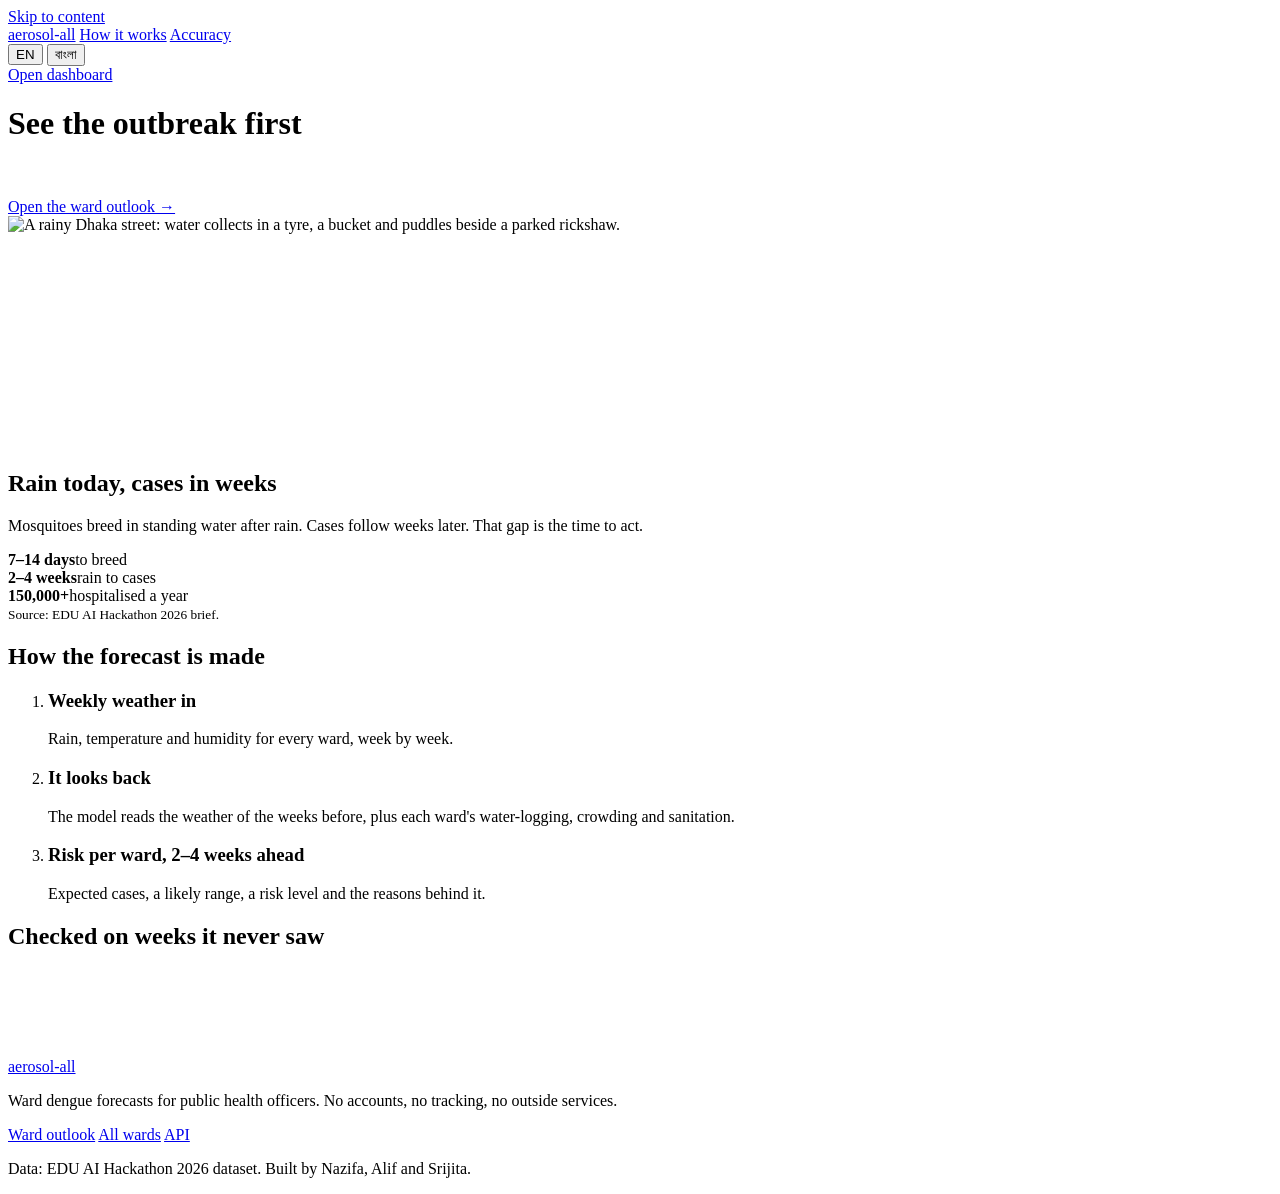
==== web/index.html @ 0ae4b1a5 "feat(web): favicon and page meta for the landing page and dashboard SVG raindrop in the band and acc" ====
<!doctype html>
<html lang="en">
<head>
<meta charset="utf-8">
<meta name="viewport" content="width=device-width, initial-scale=1">
<title>aerosol-all</title>
<meta name="description" content="Ward-level dengue forecasts 2, 3 and 4 weeks ahead for Bangladeshi cities.">
<link rel="icon" href="/assets/images/favicon.svg" type="image/svg+xml">
<meta name="theme-color" content="#F4EDE1">
<meta property="og:title" content="aerosol-all · ward dengue forecasts">
<meta property="og:description" content="Dengue cases and risk for city wards, 2 to 4 weeks ahead.">
<meta property="og:image" content="/assets/images/hero-900.webp">
<link rel="preload" href="/assets/fonts/anton-latin-400-normal.woff2" as="font" type="font/woff2" crossorigin>
<link rel="preload" href="/assets/fonts/hind-siliguri-latin-400-normal.woff2" as="font" type="font/woff2" crossorigin>
<link rel="stylesheet" href="/assets/css/tokens.css">
<link rel="stylesheet" href="/assets/css/base.css">
<link rel="stylesheet" href="/assets/css/components.css">
<link rel="stylesheet" href="/assets/css/landing.css">
<script type="module" src="/assets/js/landing.js"></script>
</head>
<body class="landing">
<a class="skip" href="#main" data-i18n="app.skip">Skip to content</a>
<nav class="nav" data-i18n-attr="aria-label:landing.nav_label">
  <a class="brand" href="/" data-i18n="app.name">aerosol-all</a>
  <span class="links">
    <a href="#how" data-i18n="landing.nav_how">How it works</a>
    <a href="#acc" data-i18n="landing.nav_acc">Accuracy</a>
    <div class="lang" role="group" data-i18n-attr="aria-label:lang.label">
      <button type="button" data-lang="en" lang="en">EN</button>
      <button type="button" data-lang="bn" lang="bn">বাংলা</button>
    </div>
    <a class="btn" href="/app/" data-i18n="landing.nav_app">Open dashboard</a>
  </span>
</nav>

<main id="main">
  <header class="hero">
    <h1 class="display" data-i18n="landing.headline">See the outbreak first</h1>
    <div class="lede">
      <div>
        <p class="sub" id="sub"><span class="skel">&nbsp;</span></p>
        <p class="live" id="live" aria-live="polite"></p>
      </div>
      <a class="btn primary" href="/app/" data-i18n="landing.cta">Open the ward outlook →</a>
    </div>
    <div class="stage">
      <img src="/assets/images/hero.webp"
           srcset="/assets/images/hero-900.webp 900w, /assets/images/hero.webp 1774w"
           sizes="(max-width: 1300px) 94vw, 1240px" width="1774" height="887"
           data-i18n-attr="alt:landing.hero_alt"
           alt="A rainy Dhaka street: water collects in a tyre, a bucket and puddles beside a parked rickshaw.">
      <div class="chips" id="chips">
        <div class="chip c1"><div class="k skel">&nbsp;</div><div class="v skel">&nbsp;</div><div class="s skel">&nbsp;</div></div>
        <div class="chip c2"><div class="k skel">&nbsp;</div><div class="v skel">&nbsp;</div><div class="s skel">&nbsp;</div></div>
        <div class="chip c3"><div class="k skel">&nbsp;</div><div class="v skel">&nbsp;</div><div class="s skel">&nbsp;</div></div>
        <div class="chip c4"><div class="k skel">&nbsp;</div><div class="v skel">&nbsp;</div><div class="s skel">&nbsp;</div></div>
      </div>
    </div>
    <p class="inline-error" id="err" role="alert" hidden></p>
  </header>

  <section class="band" id="how" aria-labelledby="how-h">
    <h2 class="display" id="how-h" data-i18n="landing.band_title">Rain today, cases in weeks</h2>
    <p data-i18n="landing.band_text">Mosquitoes breed in standing water after rain. Cases follow weeks later. That gap is the time to act.</p>
    <div class="facts">
      <div><b data-i18n="landing.fact1_v">7–14 days</b><span data-i18n="landing.fact1_k">to breed</span></div>
      <div><b data-i18n="landing.fact2_v">2–4 weeks</b><span data-i18n="landing.fact2_k">rain to cases</span></div>
      <div><b data-i18n="landing.fact3_v">150,000+</b><span data-i18n="landing.fact3_k">hospitalised a year</span></div>
    </div>
    <small data-i18n="landing.source">Source: EDU AI Hackathon 2026 brief.</small>
  </section>

  <section class="steps" aria-labelledby="steps-h">
    <h2 class="steps-h" id="steps-h" data-i18n="landing.steps_title">How the forecast is made</h2>
    <ol>
      <li><h3 data-i18n="landing.step1_t">Weekly weather in</h3><p data-i18n="landing.step1_p">Rain, temperature and humidity for every ward, week by week.</p></li>
      <li><h3 data-i18n="landing.step2_t">It looks back</h3><p data-i18n="landing.step2_p">The model reads the weather of the weeks before, plus each ward's water-logging, crowding and sanitation.</p></li>
      <li><h3 data-i18n="landing.step3_t">Risk per ward, 2–4 weeks ahead</h3><p data-i18n="landing.step3_p">Expected cases, a likely range, a risk level and the reasons behind it.</p></li>
    </ol>
  </section>

  <section class="acc" id="acc" aria-labelledby="acc-h">
    <h2 class="display" id="acc-h" data-i18n="landing.acc_title">Checked on weeks it never saw</h2>
    <p class="acc-sub" id="acc-sub"><span class="skel">&nbsp;</span></p>
    <div class="acc-grid" id="acc-grid">
      <div class="acc-card"><span class="skel">&nbsp;</span></div>
      <div class="acc-card"><span class="skel">&nbsp;</span></div>
      <div class="acc-card"><span class="skel">&nbsp;</span></div>
    </div>
  </section>
</main>

<footer class="foot-site">
  <div>
    <a class="brand" href="/" data-i18n="app.name">aerosol-all</a>
    <p data-i18n="landing.foot_about">Ward dengue forecasts for public health officers. No accounts, no tracking, no outside services.</p>
  </div>
  <nav data-i18n-attr="aria-label:landing.foot_nav">
    <a href="/app/#outlook" data-i18n="nav.outlook">Ward outlook</a>
    <a href="/app/#wards" data-i18n="nav.wards">All wards</a>
    <a href="/api/meta" data-i18n="landing.foot_api">API</a>
  </nav>
  <p class="foot-small"><span data-i18n="landing.foot_data">Data: EDU AI Hackathon 2026 dataset.</span> <span data-i18n="landing.foot_team">Built by Nazifa, Alif and Srijita.</span></p>
</footer>
</body>
</html>
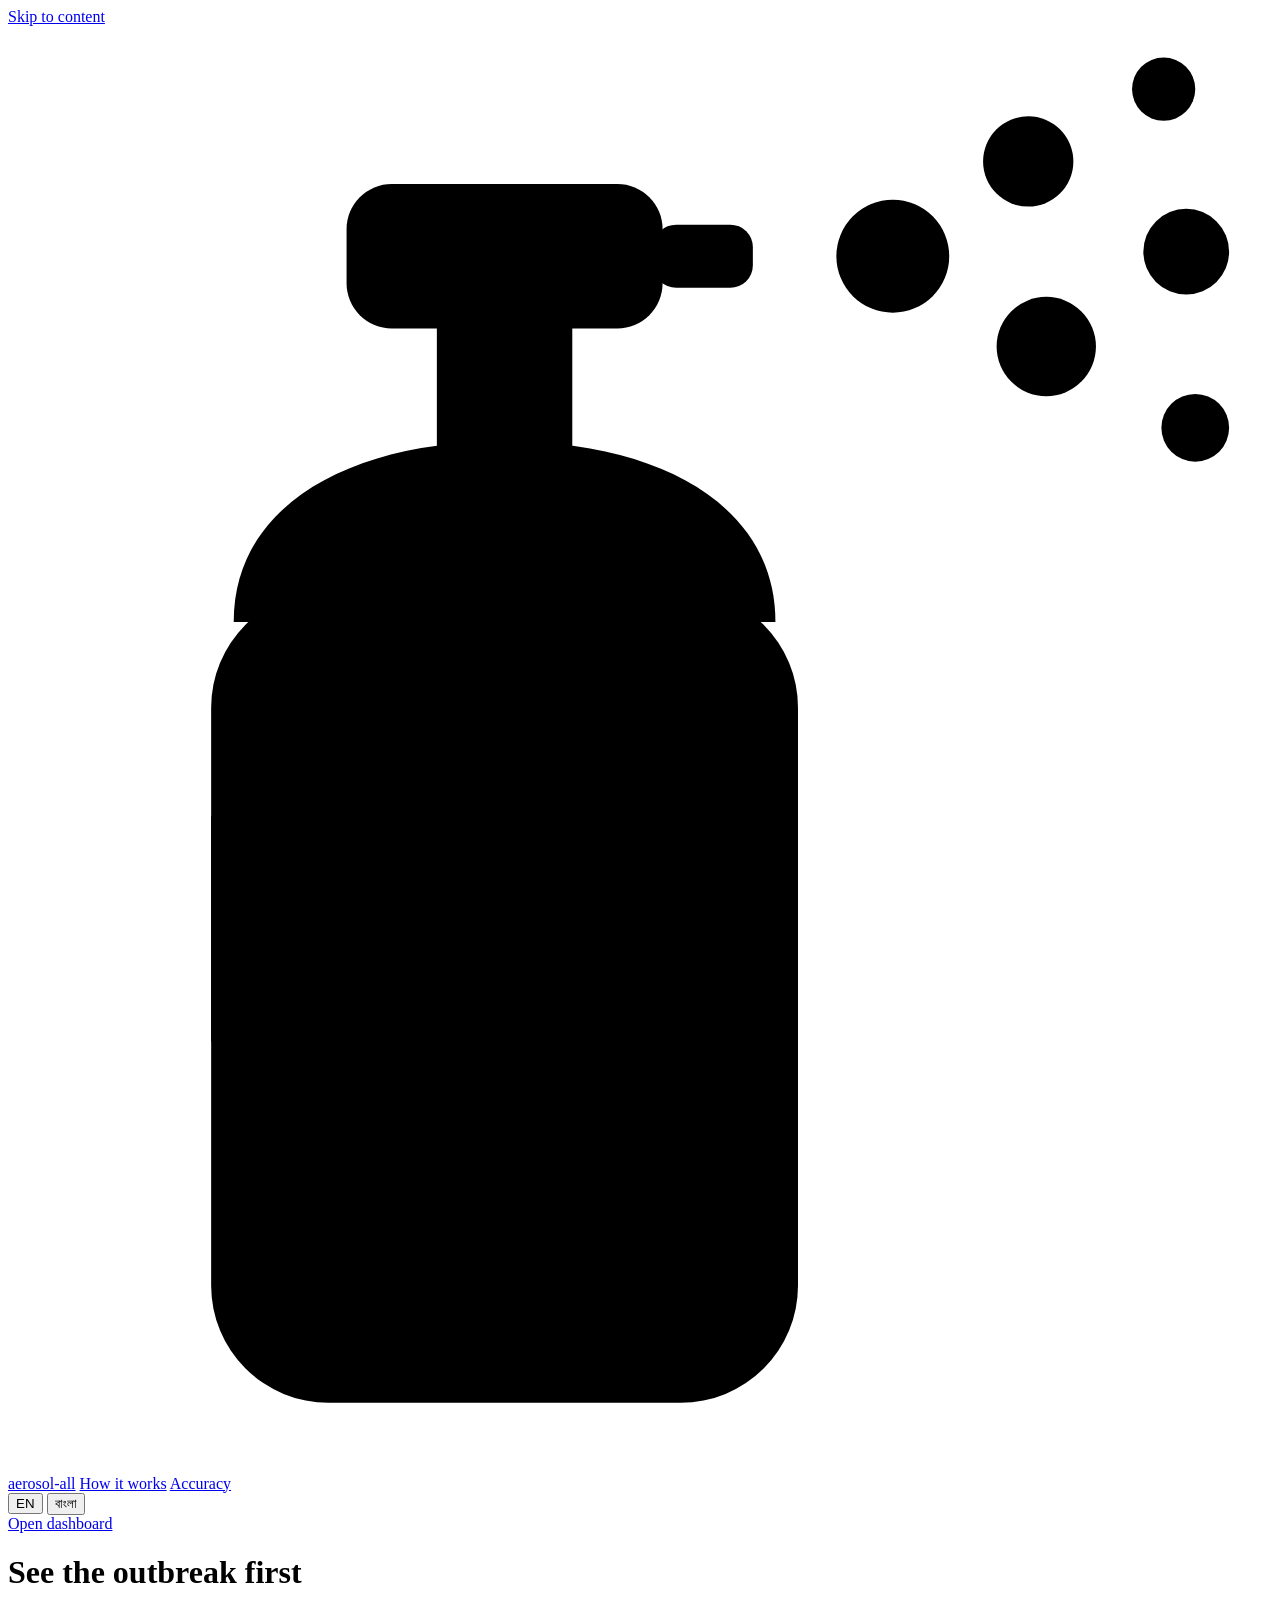
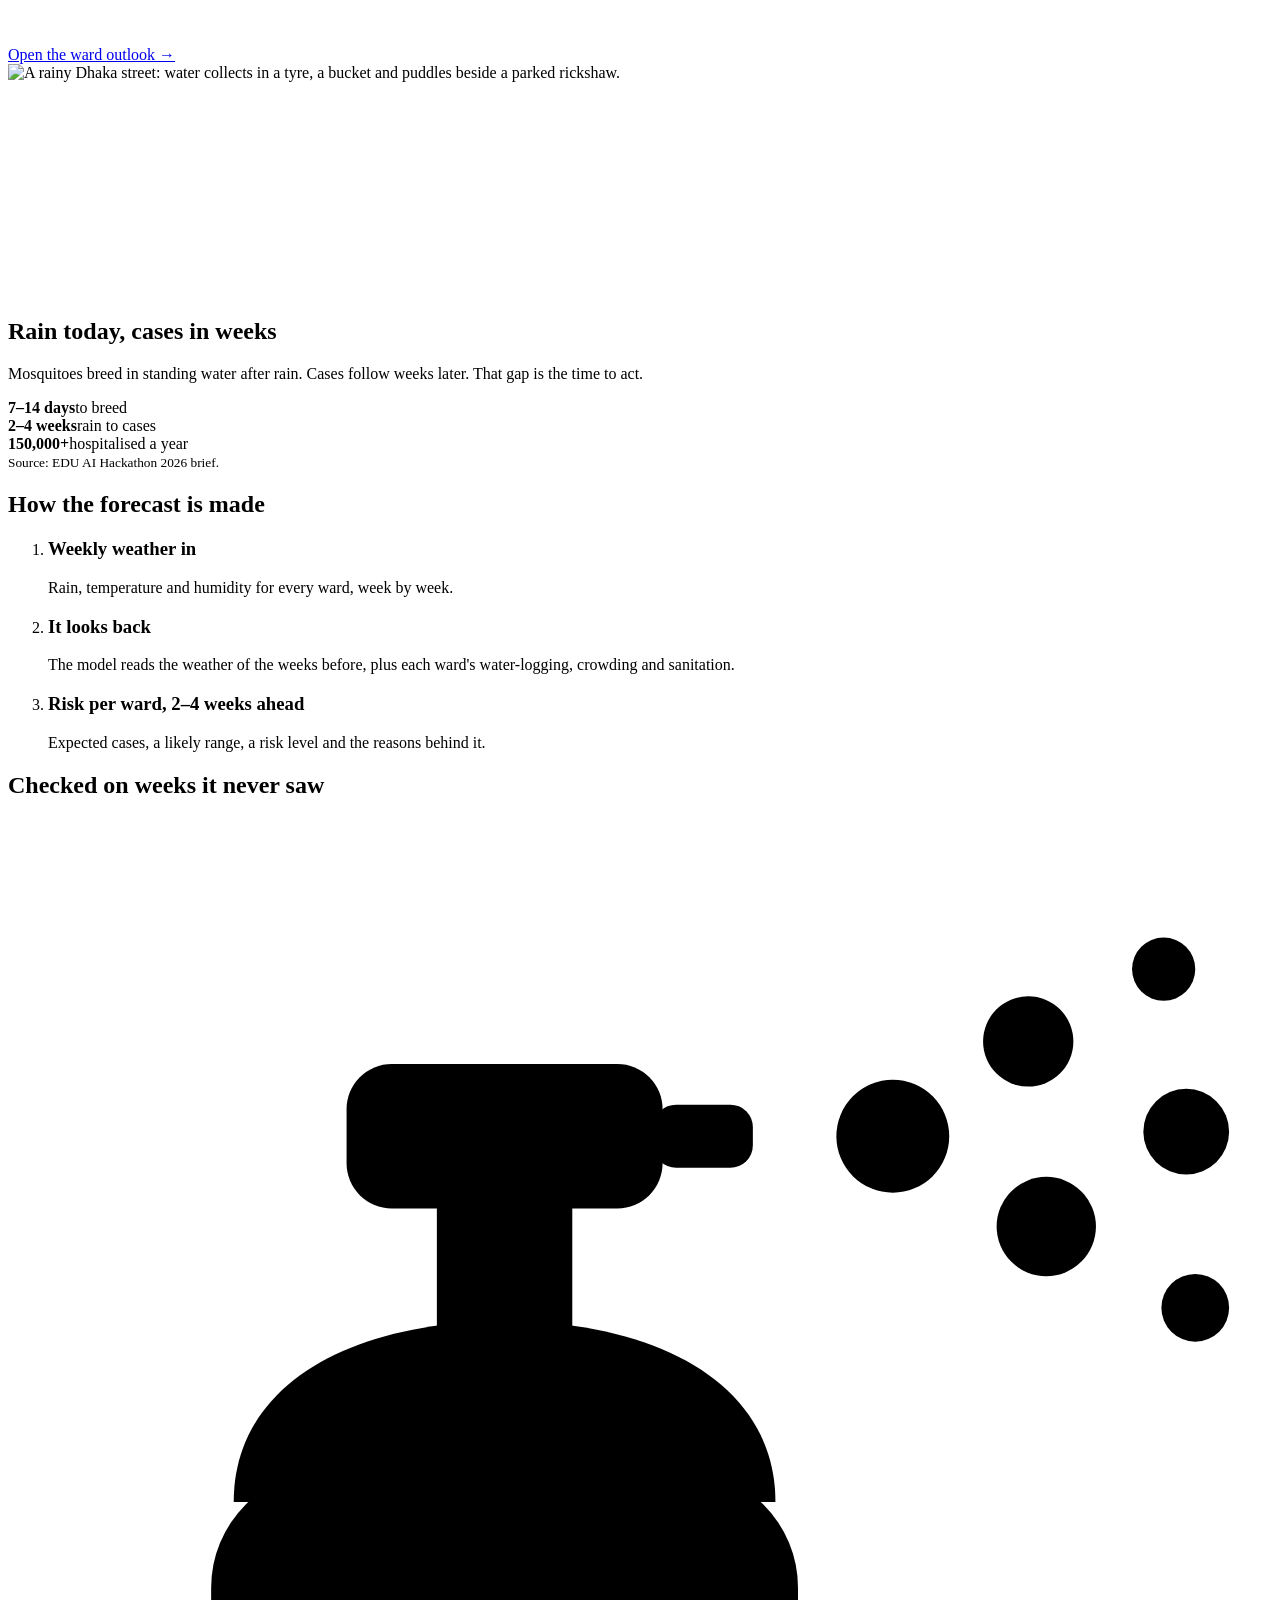
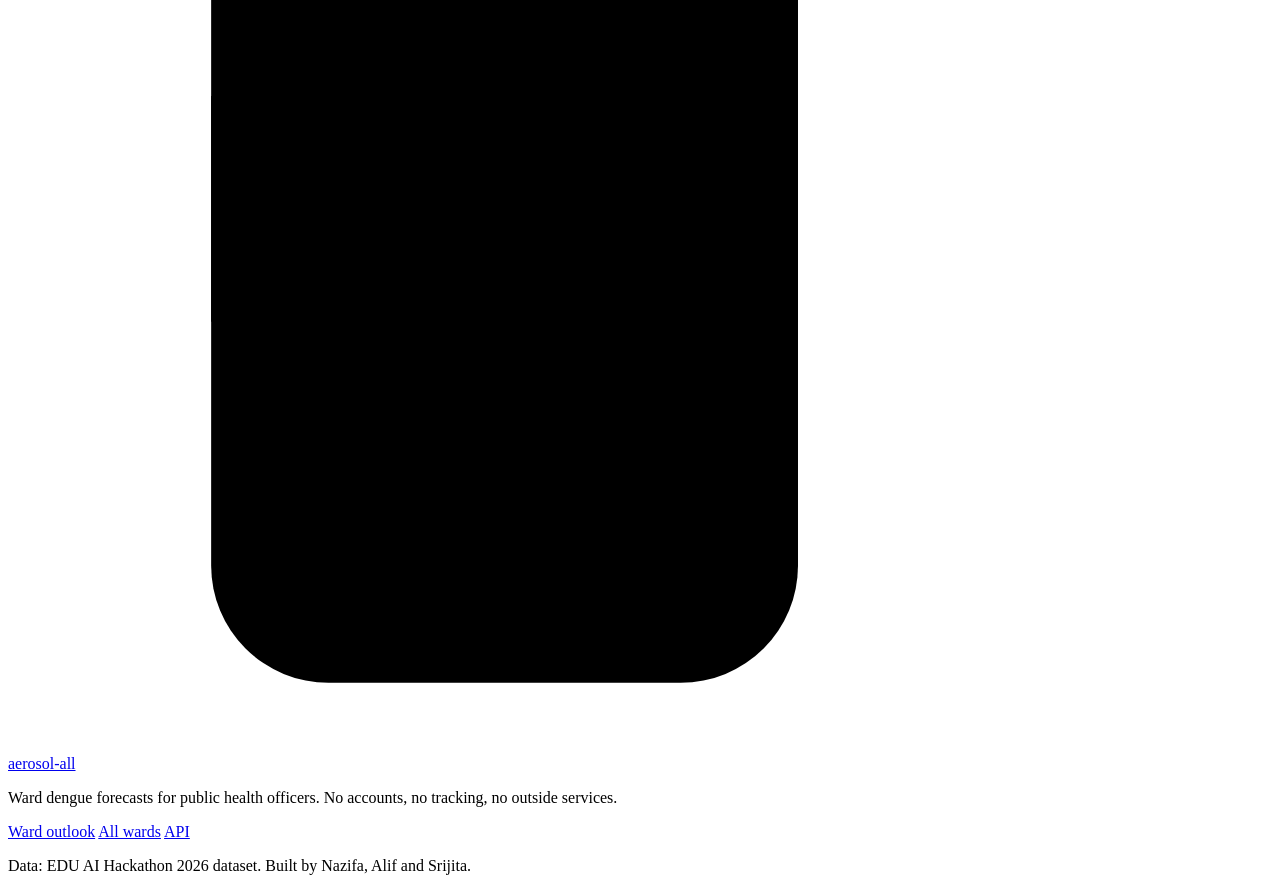
==== commit abb1d2e2: "feat(web): aerosol spray-can mark beside the aerosol-all name (dashboard, landing nav and footer) In" ====
--- a/web/index.html
+++ b/web/index.html
@@ -21,7 +21,7 @@
 <body class="landing">
 <a class="skip" href="#main" data-i18n="app.skip">Skip to content</a>
 <nav class="nav" data-i18n-attr="aria-label:landing.nav_label">
-  <a class="brand" href="/" data-i18n="app.name">aerosol-all</a>
+  <a class="brand" href="/"><svg class="mark" viewBox="0 0 28 32" aria-hidden="true" focusable="false"><rect x="7.5" y="3.5" width="7" height="3.2" rx="1"/><rect x="14.3" y="4.4" width="2.2" height="1.4" rx=".5"/><rect x="9.5" y="6.5" width="3" height="3"/><path d="M5 13.2C5 10.6 7.6 9.2 11 9.2s6 1.4 6 4V13.2Z"/><rect x="4.5" y="12.5" width="13" height="18" rx="2.6"/><rect class="lbl" x="4.5" y="17.5" width="13" height="5"/><g class="mist"><circle cx="19.6" cy="5.1" r="1.25"/><circle cx="22.6" cy="3" r="1"/><circle cx="23" cy="7.1" r="1.1"/><circle cx="26.1" cy="5" r=".95"/><circle cx="25.6" cy="1.4" r=".7"/><circle cx="26.3" cy="8.9" r=".75"/></g></svg><span data-i18n="app.name">aerosol-all</span></a>
   <span class="links">
     <a href="#how" data-i18n="landing.nav_how">How it works</a>
     <a href="#acc" data-i18n="landing.nav_acc">Accuracy</a>
@@ -92,7 +92,7 @@
 
 <footer class="foot-site">
   <div>
-    <a class="brand" href="/" data-i18n="app.name">aerosol-all</a>
+    <a class="brand" href="/"><svg class="mark" viewBox="0 0 28 32" aria-hidden="true" focusable="false"><rect x="7.5" y="3.5" width="7" height="3.2" rx="1"/><rect x="14.3" y="4.4" width="2.2" height="1.4" rx=".5"/><rect x="9.5" y="6.5" width="3" height="3"/><path d="M5 13.2C5 10.6 7.6 9.2 11 9.2s6 1.4 6 4V13.2Z"/><rect x="4.5" y="12.5" width="13" height="18" rx="2.6"/><rect class="lbl" x="4.5" y="17.5" width="13" height="5"/><g class="mist"><circle cx="19.6" cy="5.1" r="1.25"/><circle cx="22.6" cy="3" r="1"/><circle cx="23" cy="7.1" r="1.1"/><circle cx="26.1" cy="5" r=".95"/><circle cx="25.6" cy="1.4" r=".7"/><circle cx="26.3" cy="8.9" r=".75"/></g></svg><span data-i18n="app.name">aerosol-all</span></a>
     <p data-i18n="landing.foot_about">Ward dengue forecasts for public health officers. No accounts, no tracking, no outside services.</p>
   </div>
   <nav data-i18n-attr="aria-label:landing.foot_nav">
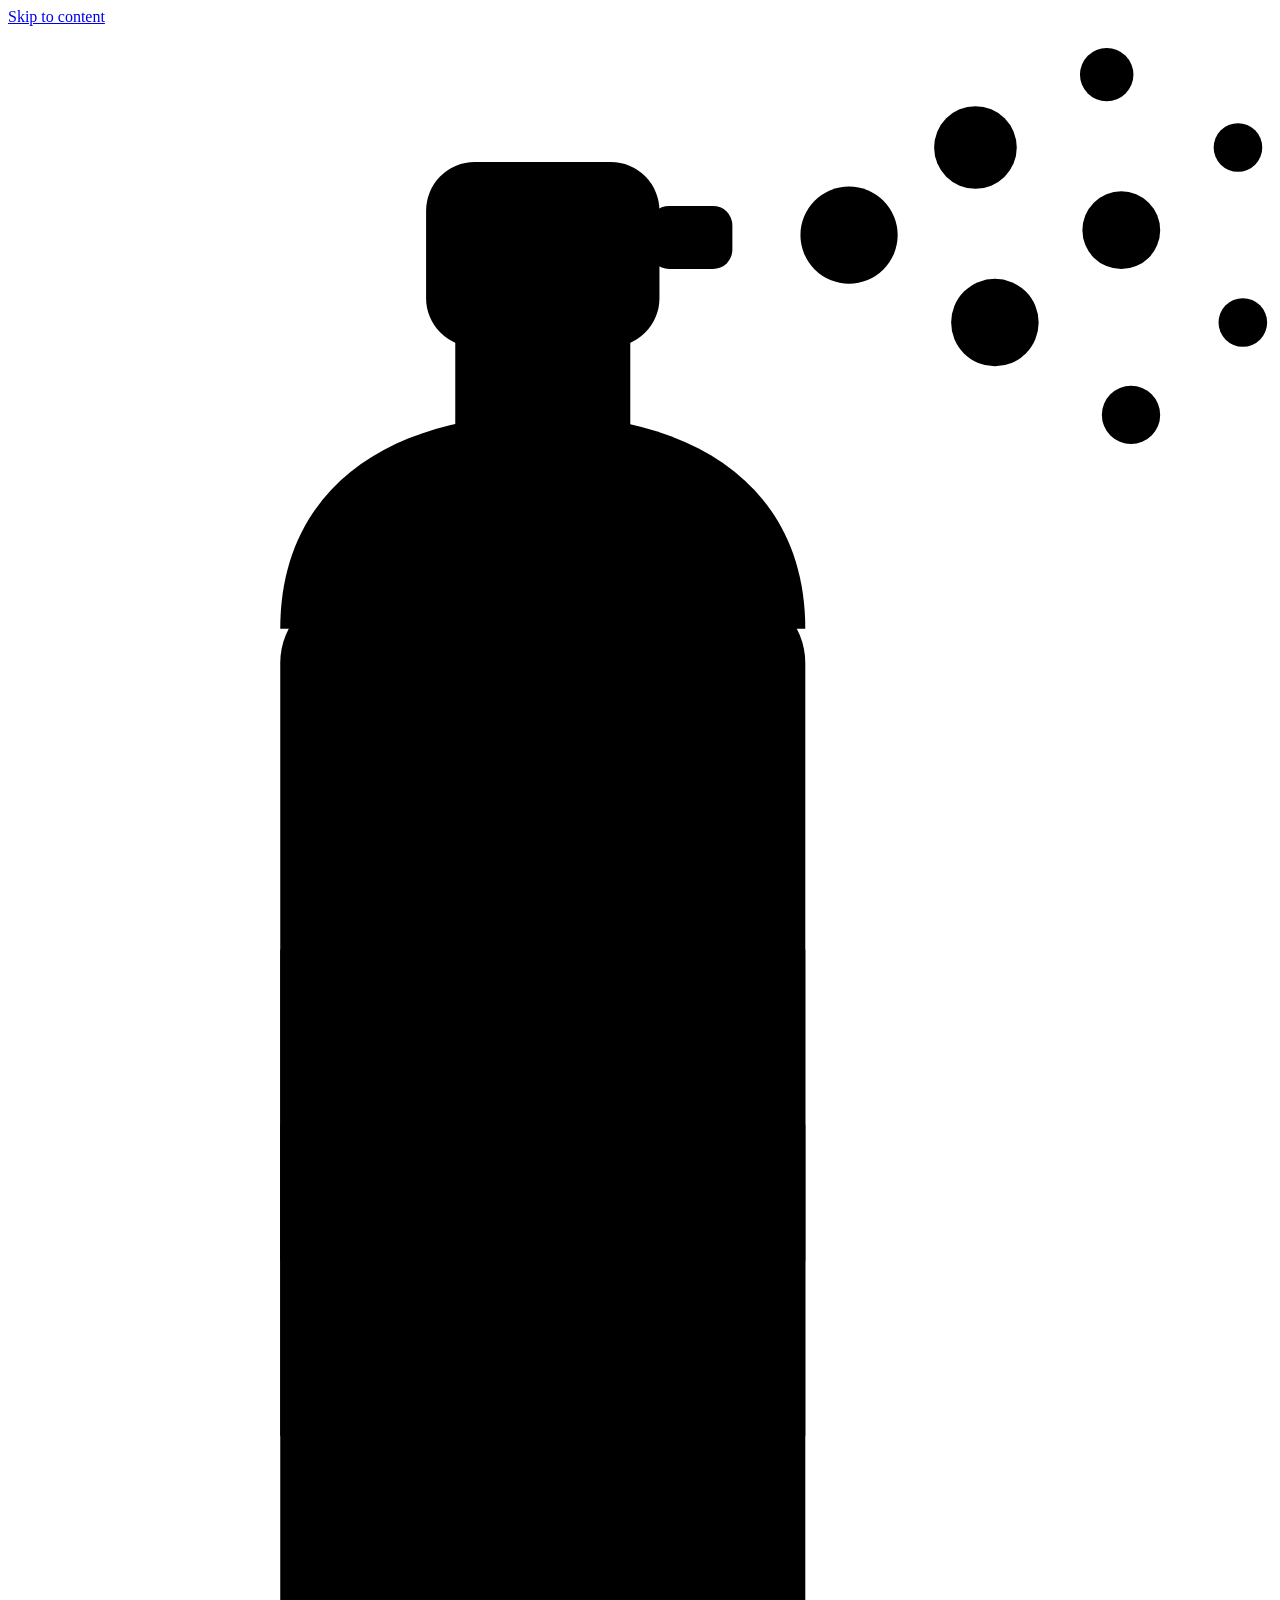
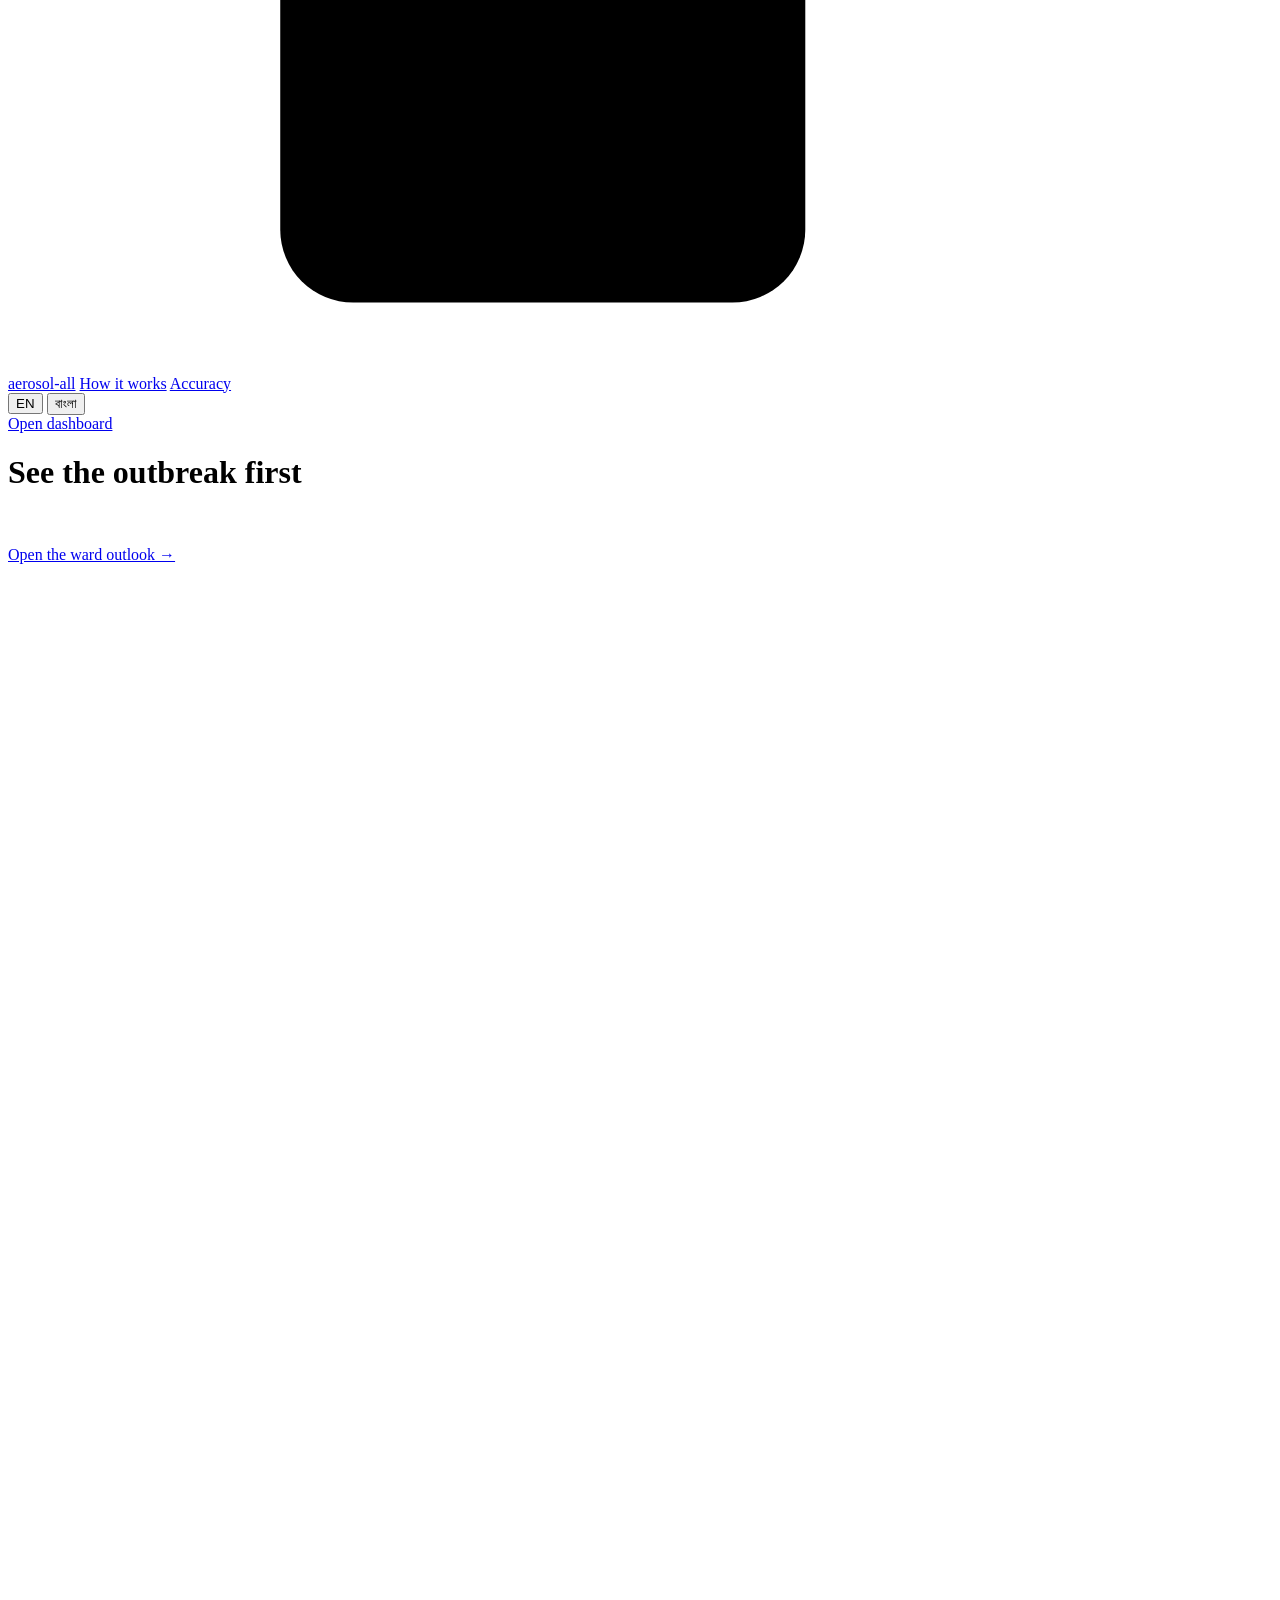
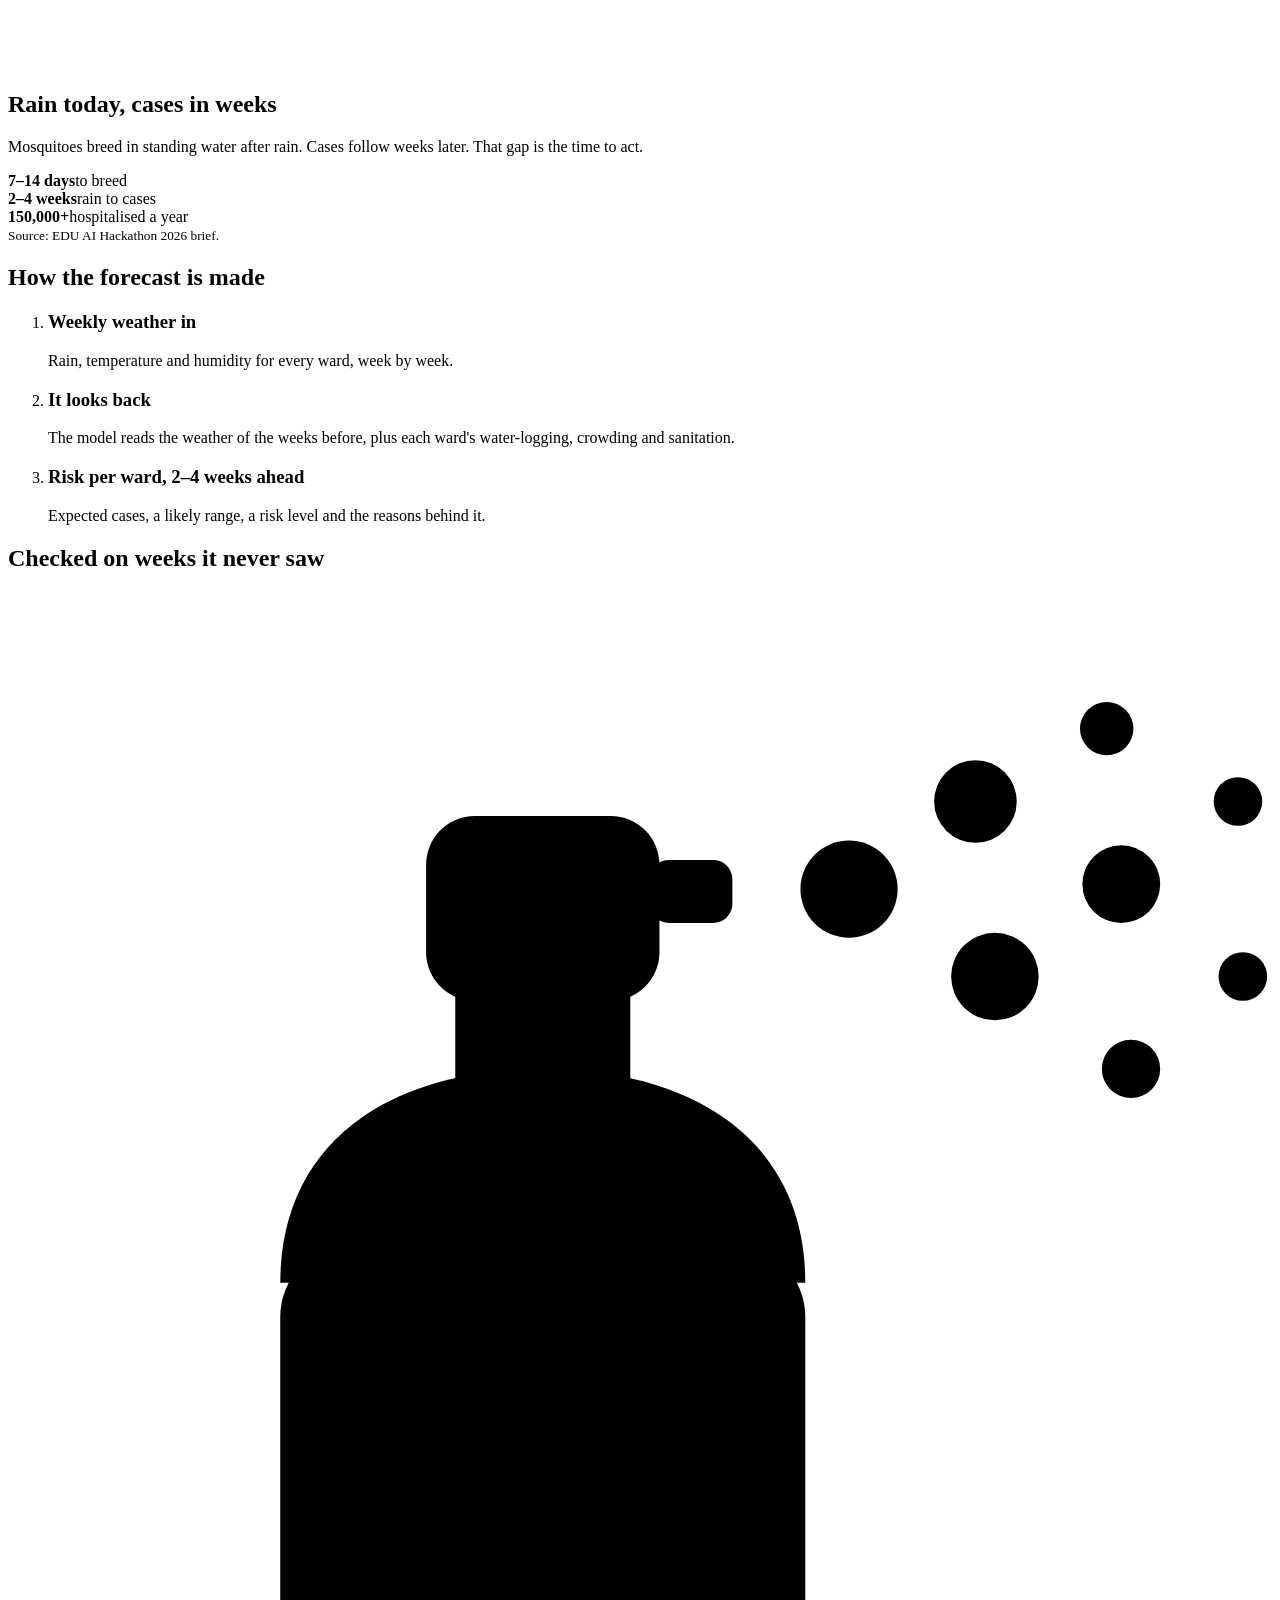
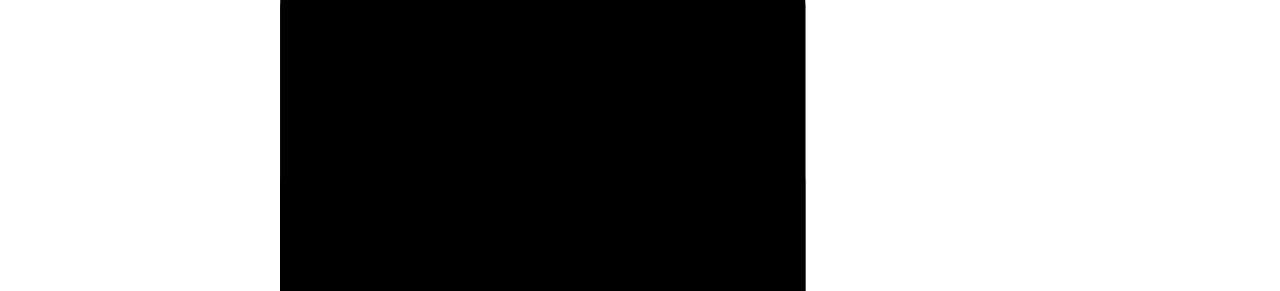
==== commit 3bea9e78: "fix(web): brand mark is a tall insecticide aerosol can (the BD pesticide-spray shape) Co-Authored-By" ====
--- a/web/index.html
+++ b/web/index.html
@@ -21,7 +21,7 @@
 <body class="landing">
 <a class="skip" href="#main" data-i18n="app.skip">Skip to content</a>
 <nav class="nav" data-i18n-attr="aria-label:landing.nav_label">
-  <a class="brand" href="/"><svg class="mark" viewBox="0 0 28 32" aria-hidden="true" focusable="false"><rect x="7.5" y="3.5" width="7" height="3.2" rx="1"/><rect x="14.3" y="4.4" width="2.2" height="1.4" rx=".5"/><rect x="9.5" y="6.5" width="3" height="3"/><path d="M5 13.2C5 10.6 7.6 9.2 11 9.2s6 1.4 6 4V13.2Z"/><rect x="4.5" y="12.5" width="13" height="18" rx="2.6"/><rect class="lbl" x="4.5" y="17.5" width="13" height="5"/><g class="mist"><circle cx="19.6" cy="5.1" r="1.25"/><circle cx="22.6" cy="3" r="1"/><circle cx="23" cy="7.1" r="1.1"/><circle cx="26.1" cy="5" r=".95"/><circle cx="25.6" cy="1.4" r=".7"/><circle cx="26.3" cy="8.9" r=".75"/></g></svg><span data-i18n="app.name">aerosol-all</span></a>
+  <a class="brand" href="/"><svg class="mark" viewBox="0 0 26 40" aria-hidden="true" focusable="false"><rect x="8.6" y="2.8" width="4.8" height="3.8" rx="1"/><rect x="13.2" y="3.7" width="1.7" height="1.3" rx=".4"/><rect x="9.2" y="6.4" width="3.6" height="2"/><path d="M5.6 12.4C5.6 9.4 8 8 11 8s5.4 1.4 5.4 4.4Z"/><rect x="5.6" y="11.6" width="10.8" height="27" rx="1.5"/><rect class="lbl" x="5.6" y="19" width="10.8" height="10"/><rect x="5.6" y="22.6" width="10.8" height="2.8"/><g class="mist"><circle cx="17.3" cy="4.3" r="1"/><circle cx="19.9" cy="2.5" r=".85"/><circle cx="20.3" cy="6.1" r=".9"/><circle cx="22.9" cy="4.2" r=".8"/><circle cx="22.6" cy="1" r=".55"/><circle cx="23.1" cy="8" r=".6"/><circle cx="25.3" cy="2.5" r=".5"/><circle cx="25.4" cy="6.1" r=".5"/></g></svg><span data-i18n="app.name">aerosol-all</span></a>
   <span class="links">
     <a href="#how" data-i18n="landing.nav_how">How it works</a>
     <a href="#acc" data-i18n="landing.nav_acc">Accuracy</a>
@@ -92,7 +92,7 @@
 
 <footer class="foot-site">
   <div>
-    <a class="brand" href="/"><svg class="mark" viewBox="0 0 28 32" aria-hidden="true" focusable="false"><rect x="7.5" y="3.5" width="7" height="3.2" rx="1"/><rect x="14.3" y="4.4" width="2.2" height="1.4" rx=".5"/><rect x="9.5" y="6.5" width="3" height="3"/><path d="M5 13.2C5 10.6 7.6 9.2 11 9.2s6 1.4 6 4V13.2Z"/><rect x="4.5" y="12.5" width="13" height="18" rx="2.6"/><rect class="lbl" x="4.5" y="17.5" width="13" height="5"/><g class="mist"><circle cx="19.6" cy="5.1" r="1.25"/><circle cx="22.6" cy="3" r="1"/><circle cx="23" cy="7.1" r="1.1"/><circle cx="26.1" cy="5" r=".95"/><circle cx="25.6" cy="1.4" r=".7"/><circle cx="26.3" cy="8.9" r=".75"/></g></svg><span data-i18n="app.name">aerosol-all</span></a>
+    <a class="brand" href="/"><svg class="mark" viewBox="0 0 26 40" aria-hidden="true" focusable="false"><rect x="8.6" y="2.8" width="4.8" height="3.8" rx="1"/><rect x="13.2" y="3.7" width="1.7" height="1.3" rx=".4"/><rect x="9.2" y="6.4" width="3.6" height="2"/><path d="M5.6 12.4C5.6 9.4 8 8 11 8s5.4 1.4 5.4 4.4Z"/><rect x="5.6" y="11.6" width="10.8" height="27" rx="1.5"/><rect class="lbl" x="5.6" y="19" width="10.8" height="10"/><rect x="5.6" y="22.6" width="10.8" height="2.8"/><g class="mist"><circle cx="17.3" cy="4.3" r="1"/><circle cx="19.9" cy="2.5" r=".85"/><circle cx="20.3" cy="6.1" r=".9"/><circle cx="22.9" cy="4.2" r=".8"/><circle cx="22.6" cy="1" r=".55"/><circle cx="23.1" cy="8" r=".6"/><circle cx="25.3" cy="2.5" r=".5"/><circle cx="25.4" cy="6.1" r=".5"/></g></svg><span data-i18n="app.name">aerosol-all</span></a>
     <p data-i18n="landing.foot_about">Ward dengue forecasts for public health officers. No accounts, no tracking, no outside services.</p>
   </div>
   <nav data-i18n-attr="aria-label:landing.foot_nav">
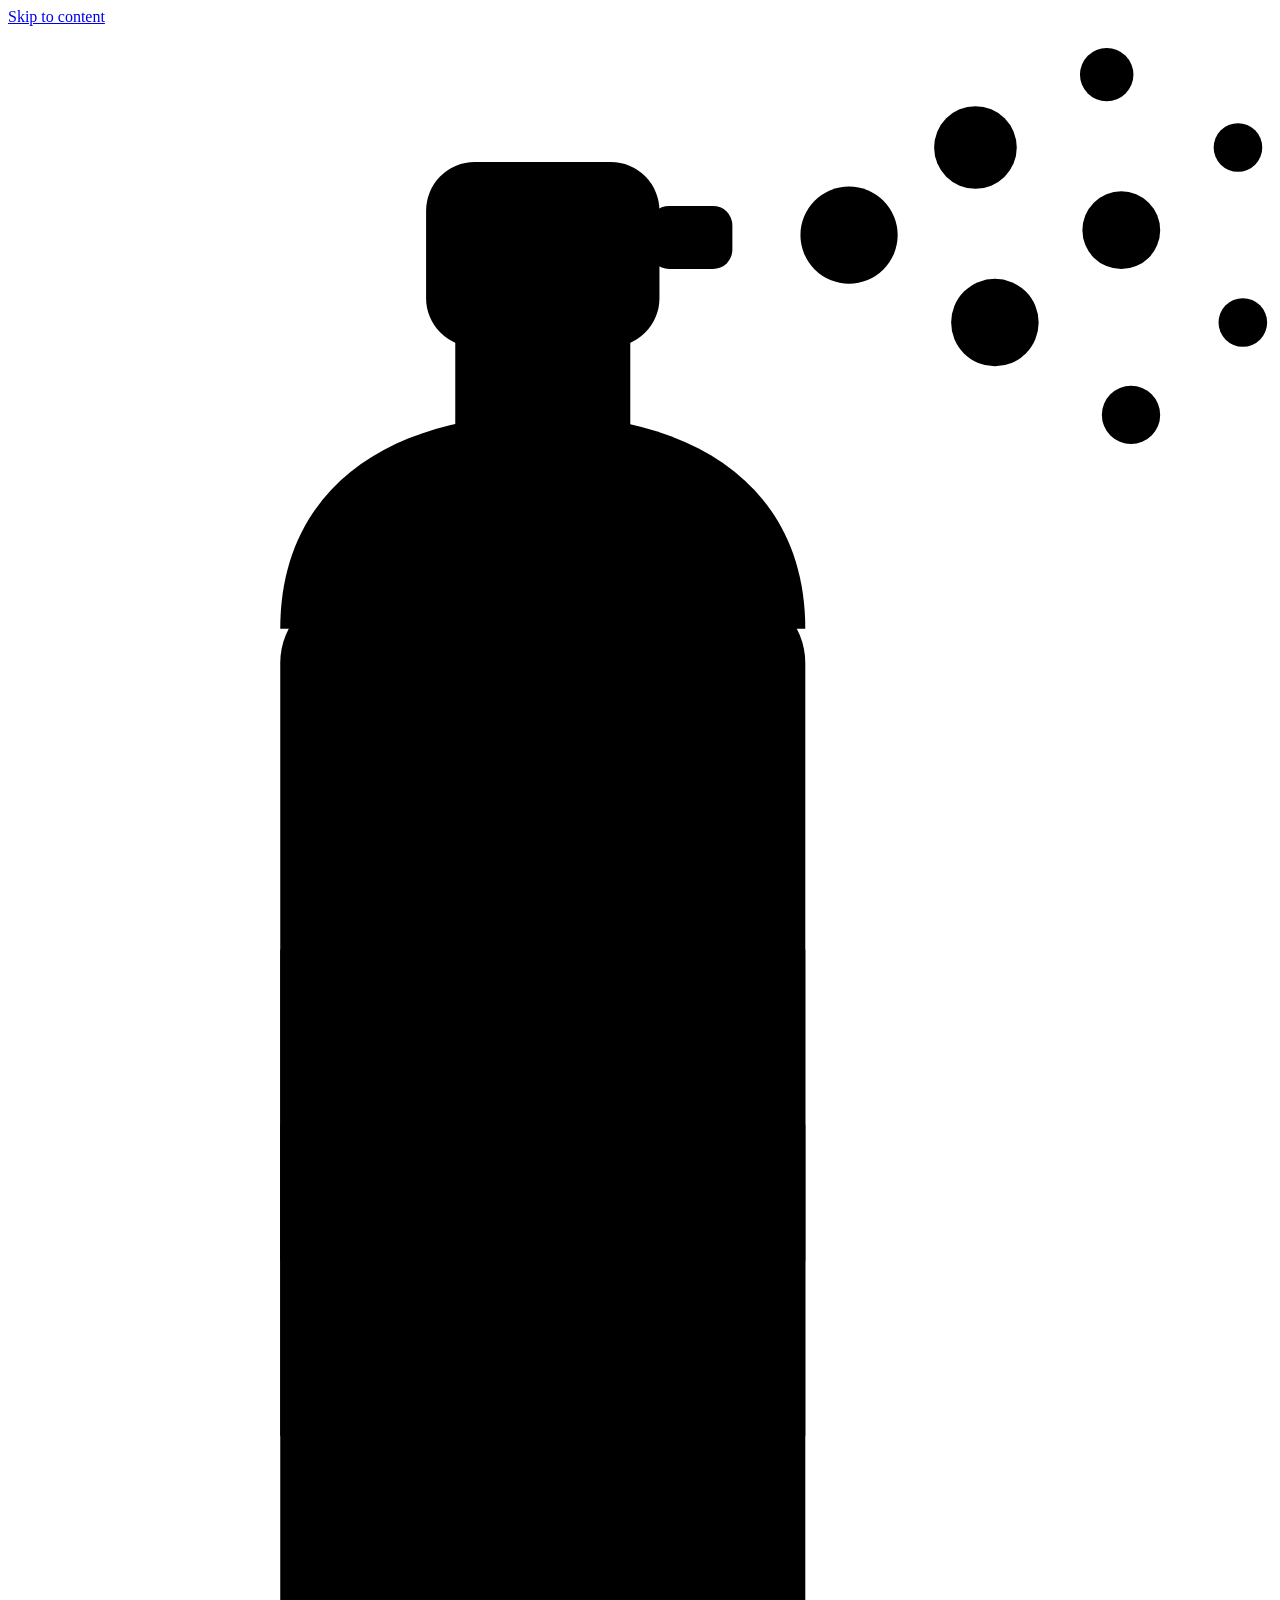
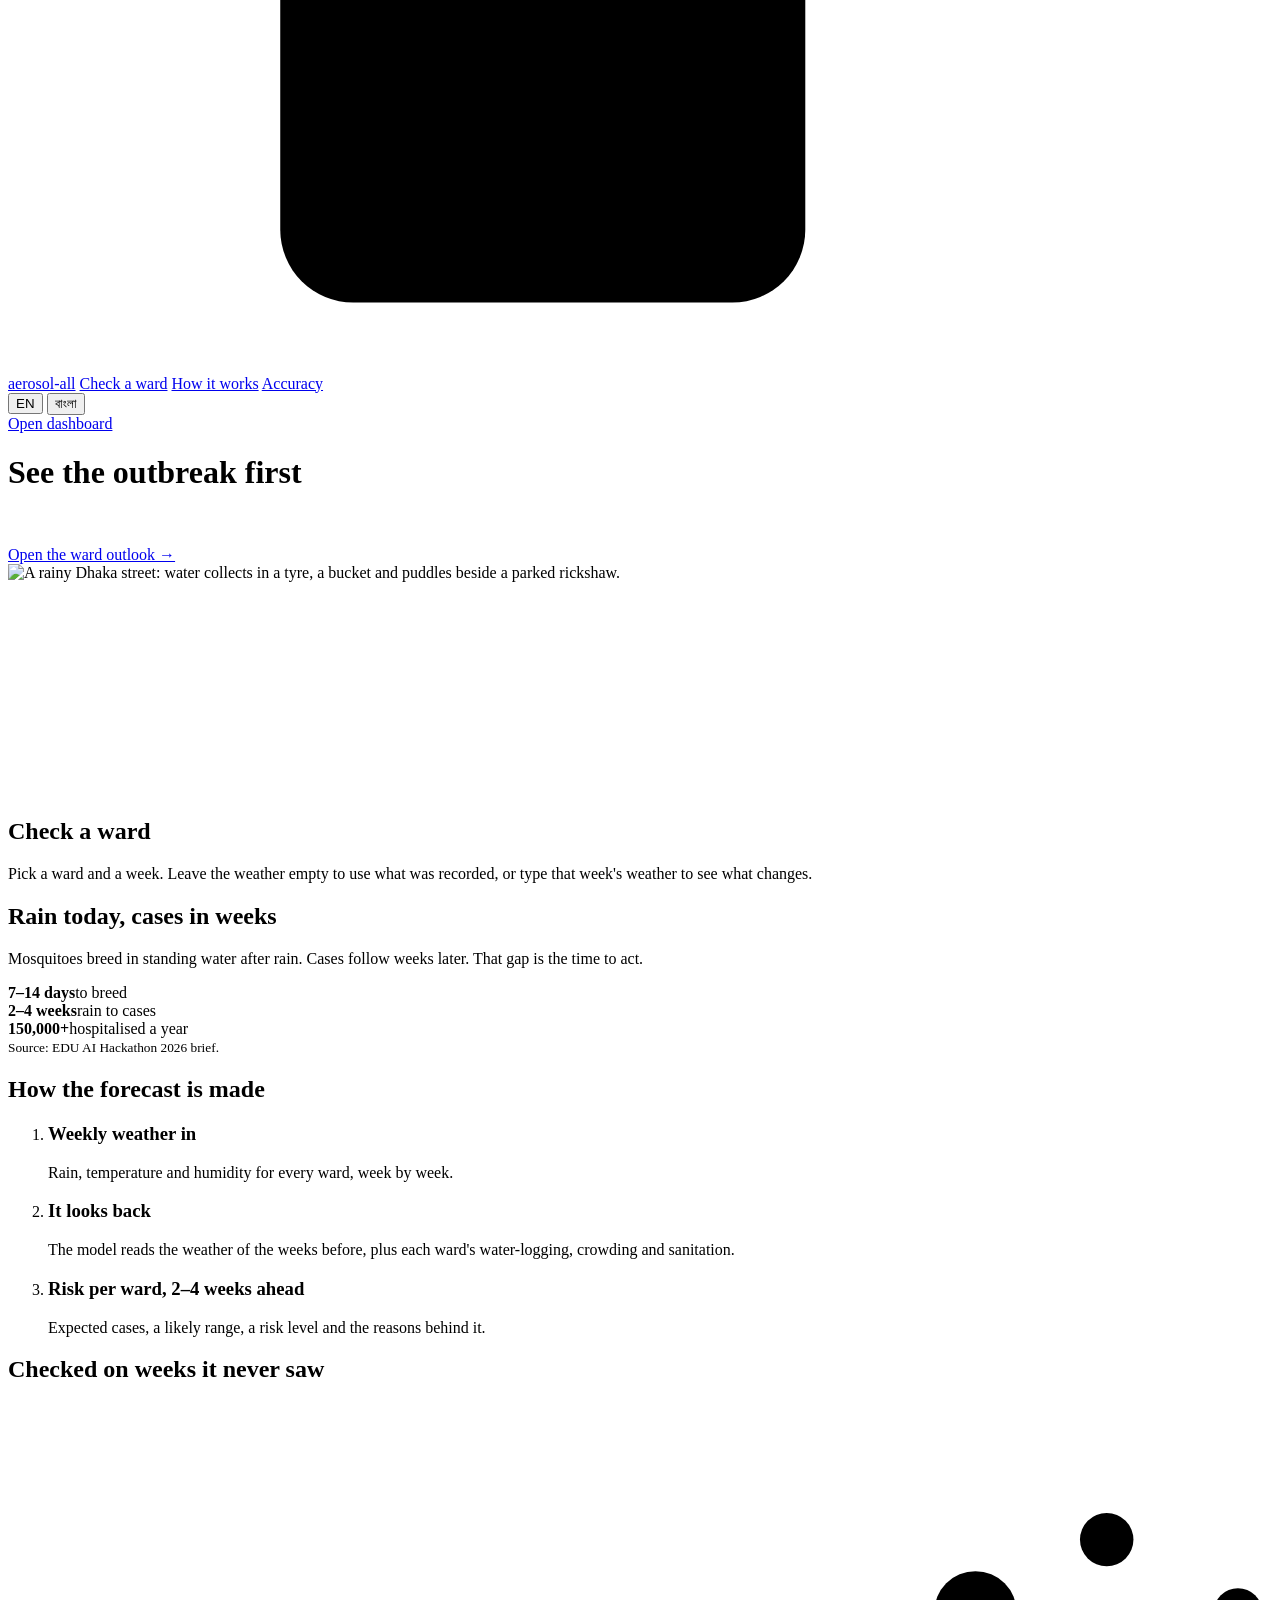
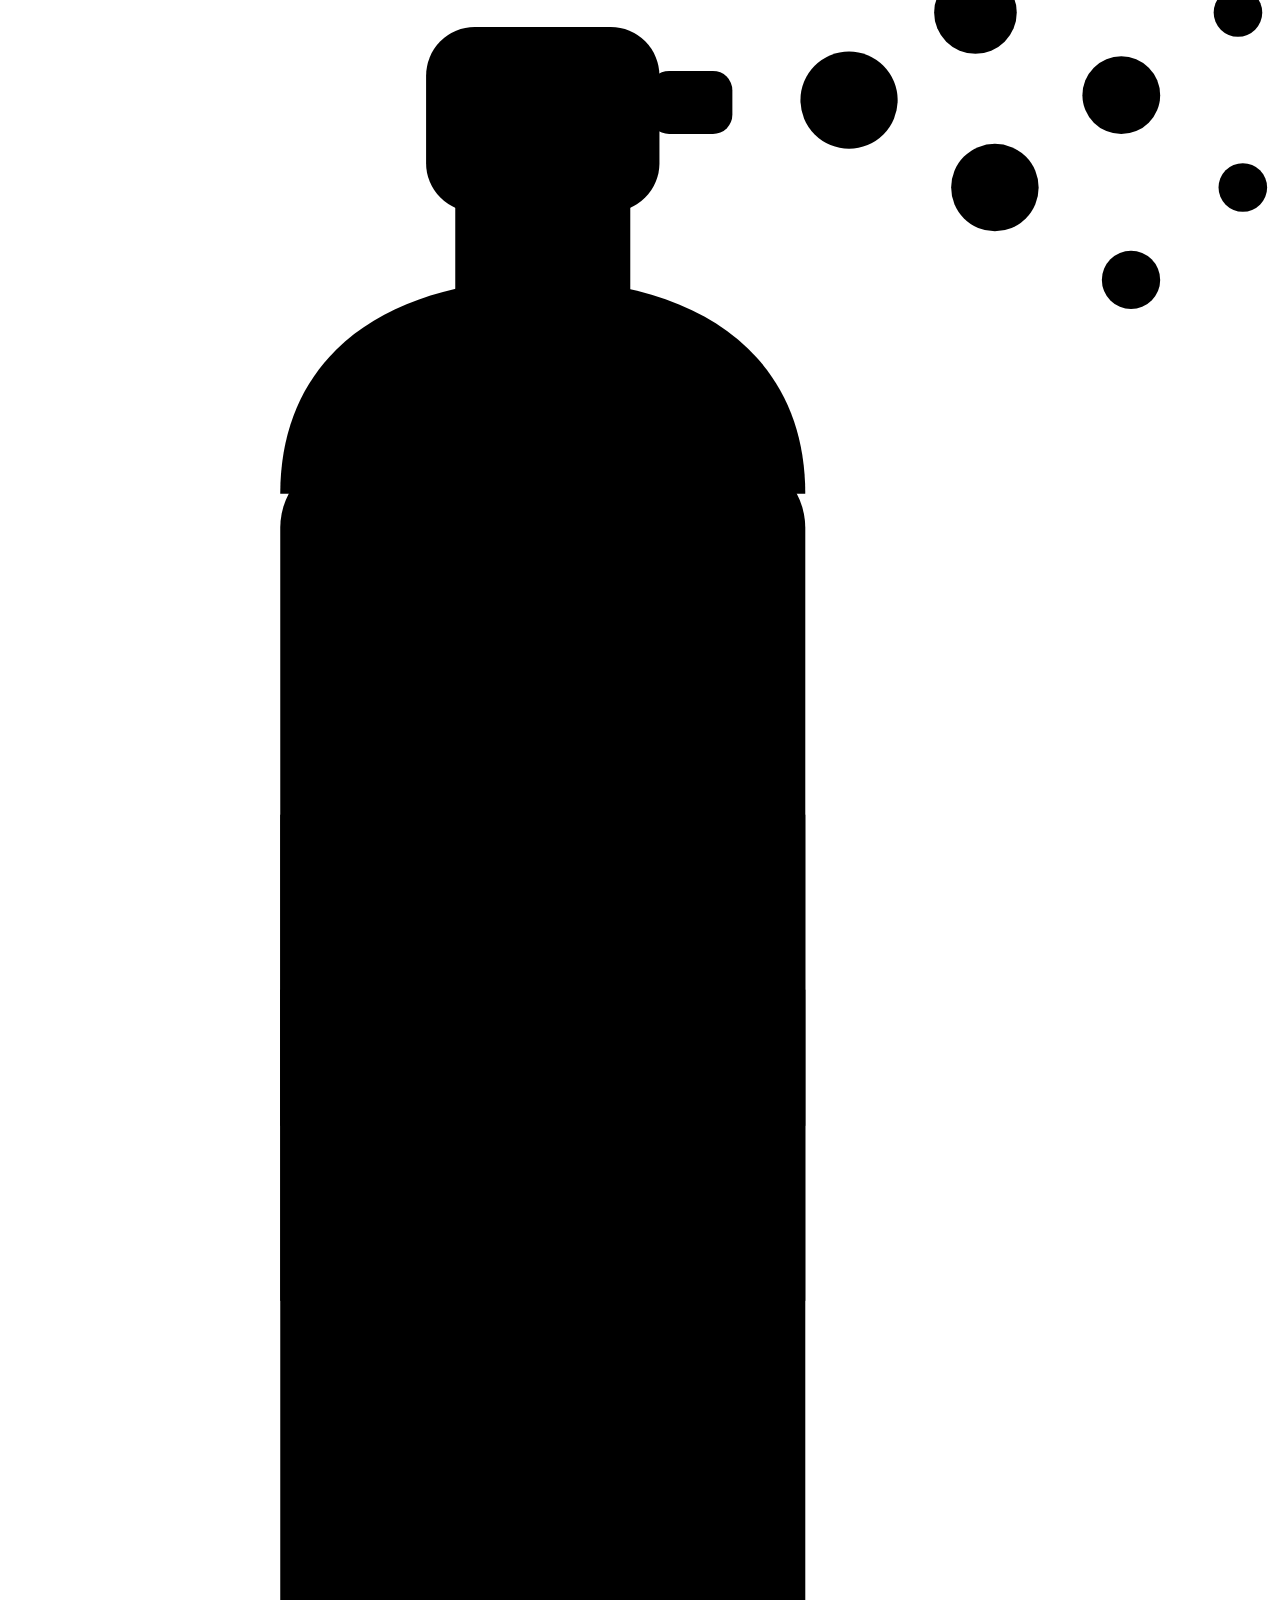
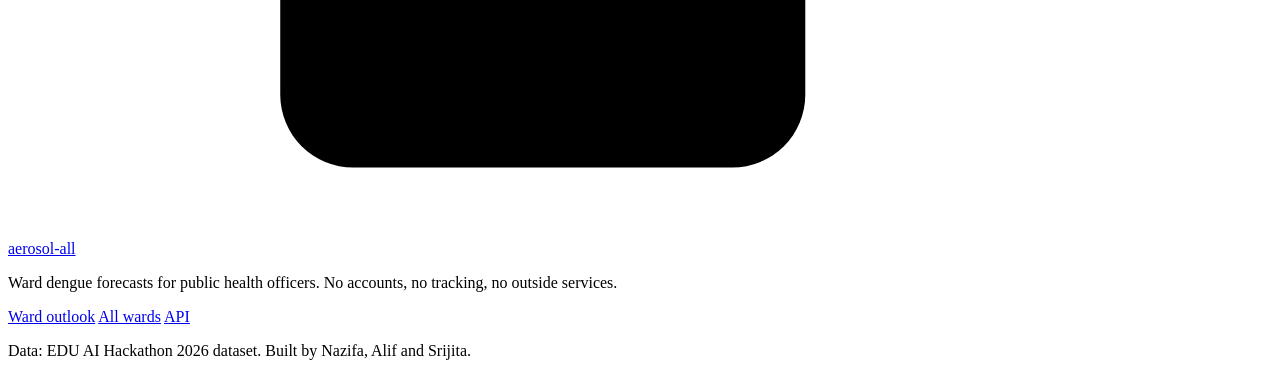
==== commit 77750265: "feat(web): landing "Check a ward": pick ward, week and horizon, optionally type that week's weather " ====
--- a/web/index.html
+++ b/web/index.html
@@ -23,6 +23,7 @@
 <nav class="nav" data-i18n-attr="aria-label:landing.nav_label">
   <a class="brand" href="/"><svg class="mark" viewBox="0 0 26 40" aria-hidden="true" focusable="false"><rect x="8.6" y="2.8" width="4.8" height="3.8" rx="1"/><rect x="13.2" y="3.7" width="1.7" height="1.3" rx=".4"/><rect x="9.2" y="6.4" width="3.6" height="2"/><path d="M5.6 12.4C5.6 9.4 8 8 11 8s5.4 1.4 5.4 4.4Z"/><rect x="5.6" y="11.6" width="10.8" height="27" rx="1.5"/><rect class="lbl" x="5.6" y="19" width="10.8" height="10"/><rect x="5.6" y="22.6" width="10.8" height="2.8"/><g class="mist"><circle cx="17.3" cy="4.3" r="1"/><circle cx="19.9" cy="2.5" r=".85"/><circle cx="20.3" cy="6.1" r=".9"/><circle cx="22.9" cy="4.2" r=".8"/><circle cx="22.6" cy="1" r=".55"/><circle cx="23.1" cy="8" r=".6"/><circle cx="25.3" cy="2.5" r=".5"/><circle cx="25.4" cy="6.1" r=".5"/></g></svg><span data-i18n="app.name">aerosol-all</span></a>
   <span class="links">
+    <a href="#check" data-i18n="landing.nav_check">Check a ward</a>
     <a href="#how" data-i18n="landing.nav_how">How it works</a>
     <a href="#acc" data-i18n="landing.nav_acc">Accuracy</a>
     <div class="lang" role="group" data-i18n-attr="aria-label:lang.label">
@@ -58,6 +59,15 @@
     </div>
     <p class="inline-error" id="err" role="alert" hidden></p>
   </header>
+
+  <section class="check" id="check" aria-labelledby="check-h">
+    <h2 class="display" id="check-h" data-i18n="landing.check_title">Check a ward</h2>
+    <p class="acc-sub" data-i18n="landing.check_sub">Pick a ward and a week. Leave the weather empty to use what was recorded, or type that week's weather to see what changes.</p>
+    <div class="check-grid">
+      <form class="card check-form" id="check-form" novalidate></form>
+      <div class="card check-out" id="check-out" aria-live="polite"></div>
+    </div>
+  </section>
 
   <section class="band" id="how" aria-labelledby="how-h">
     <h2 class="display" id="how-h" data-i18n="landing.band_title">Rain today, cases in weeks</h2>
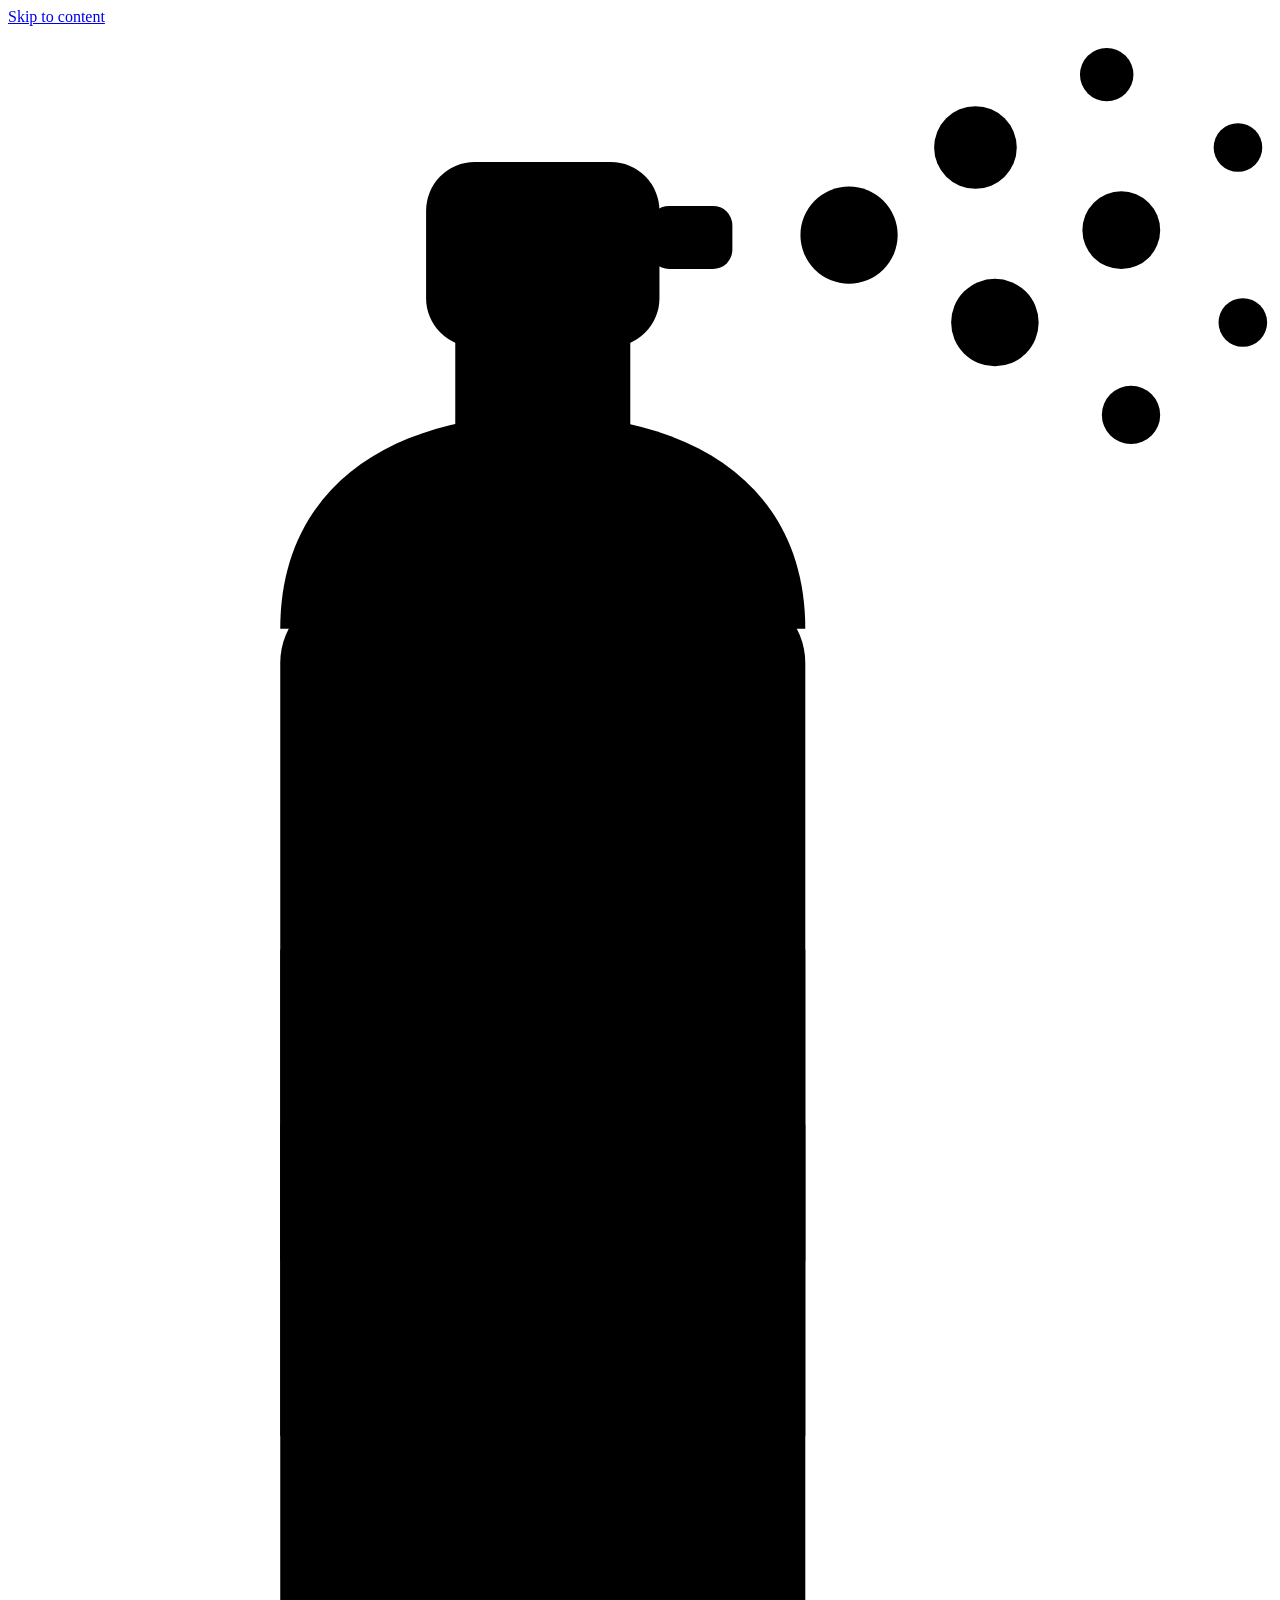
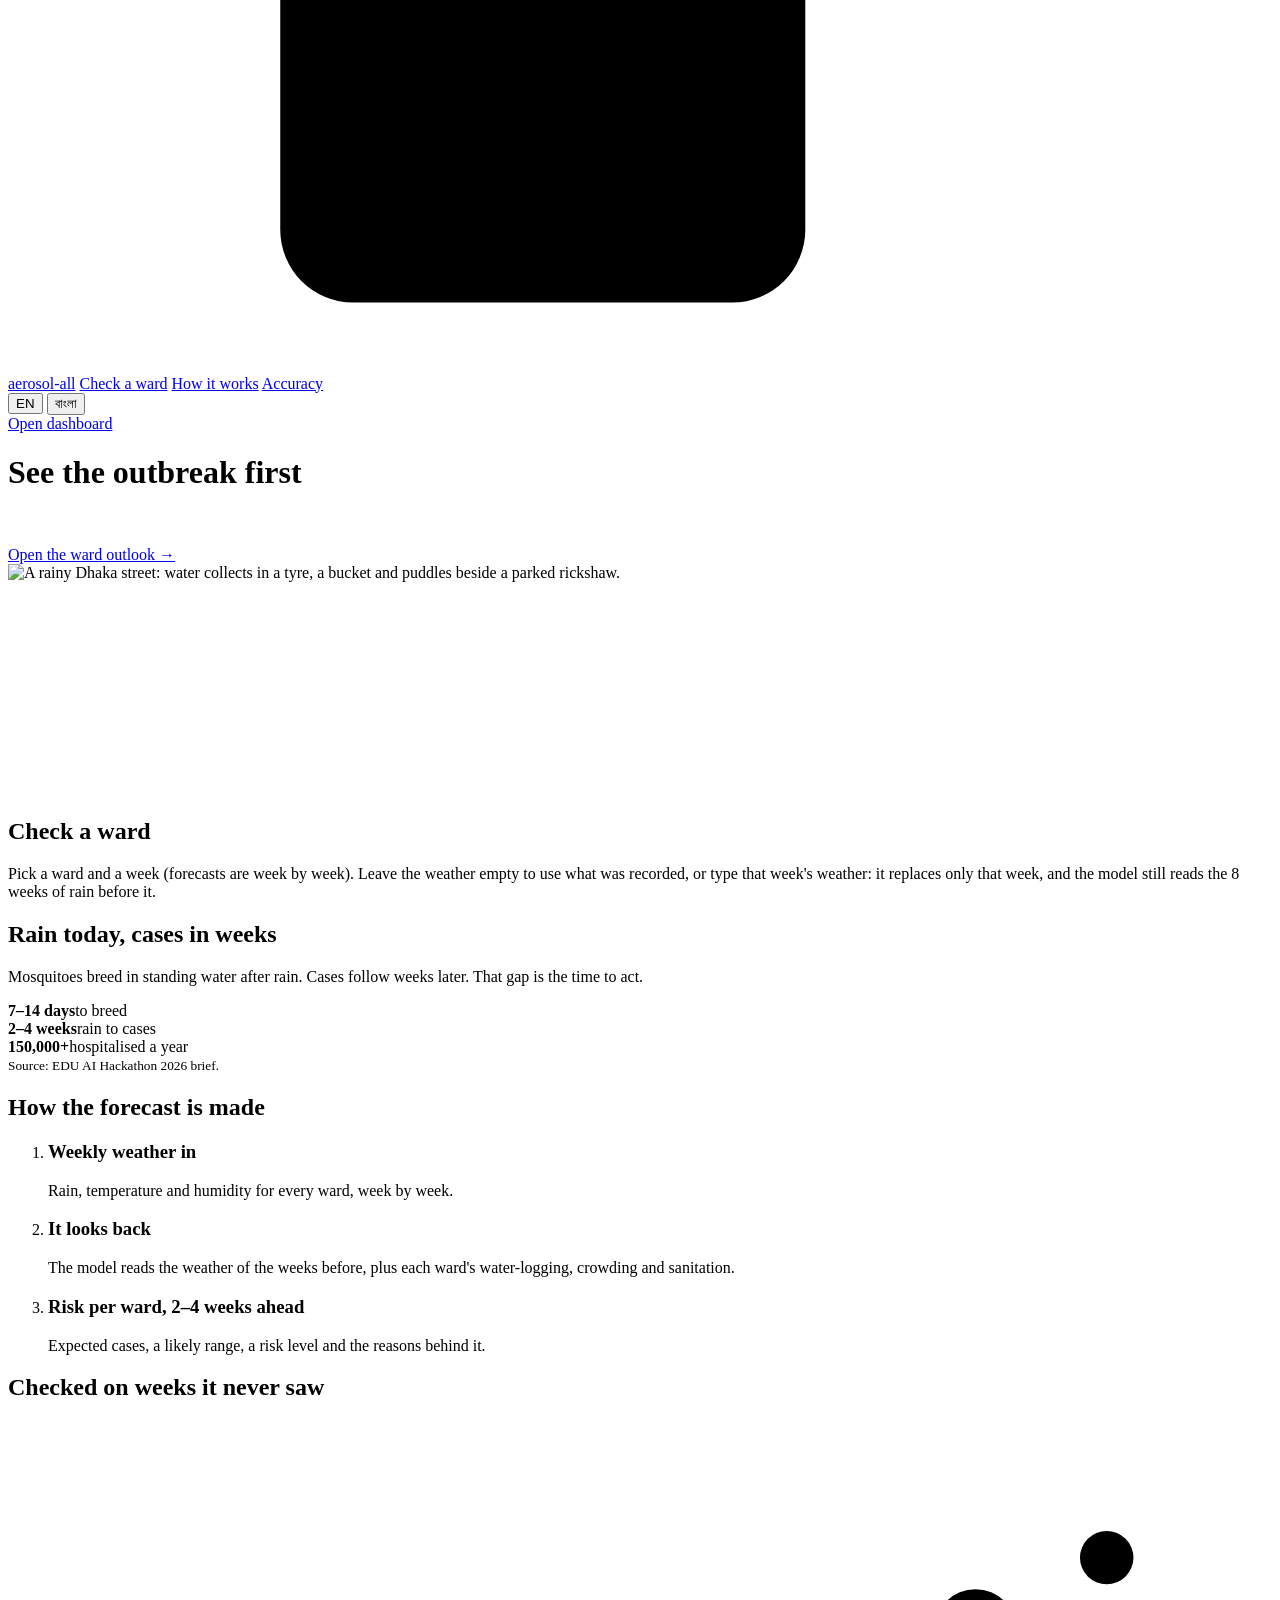
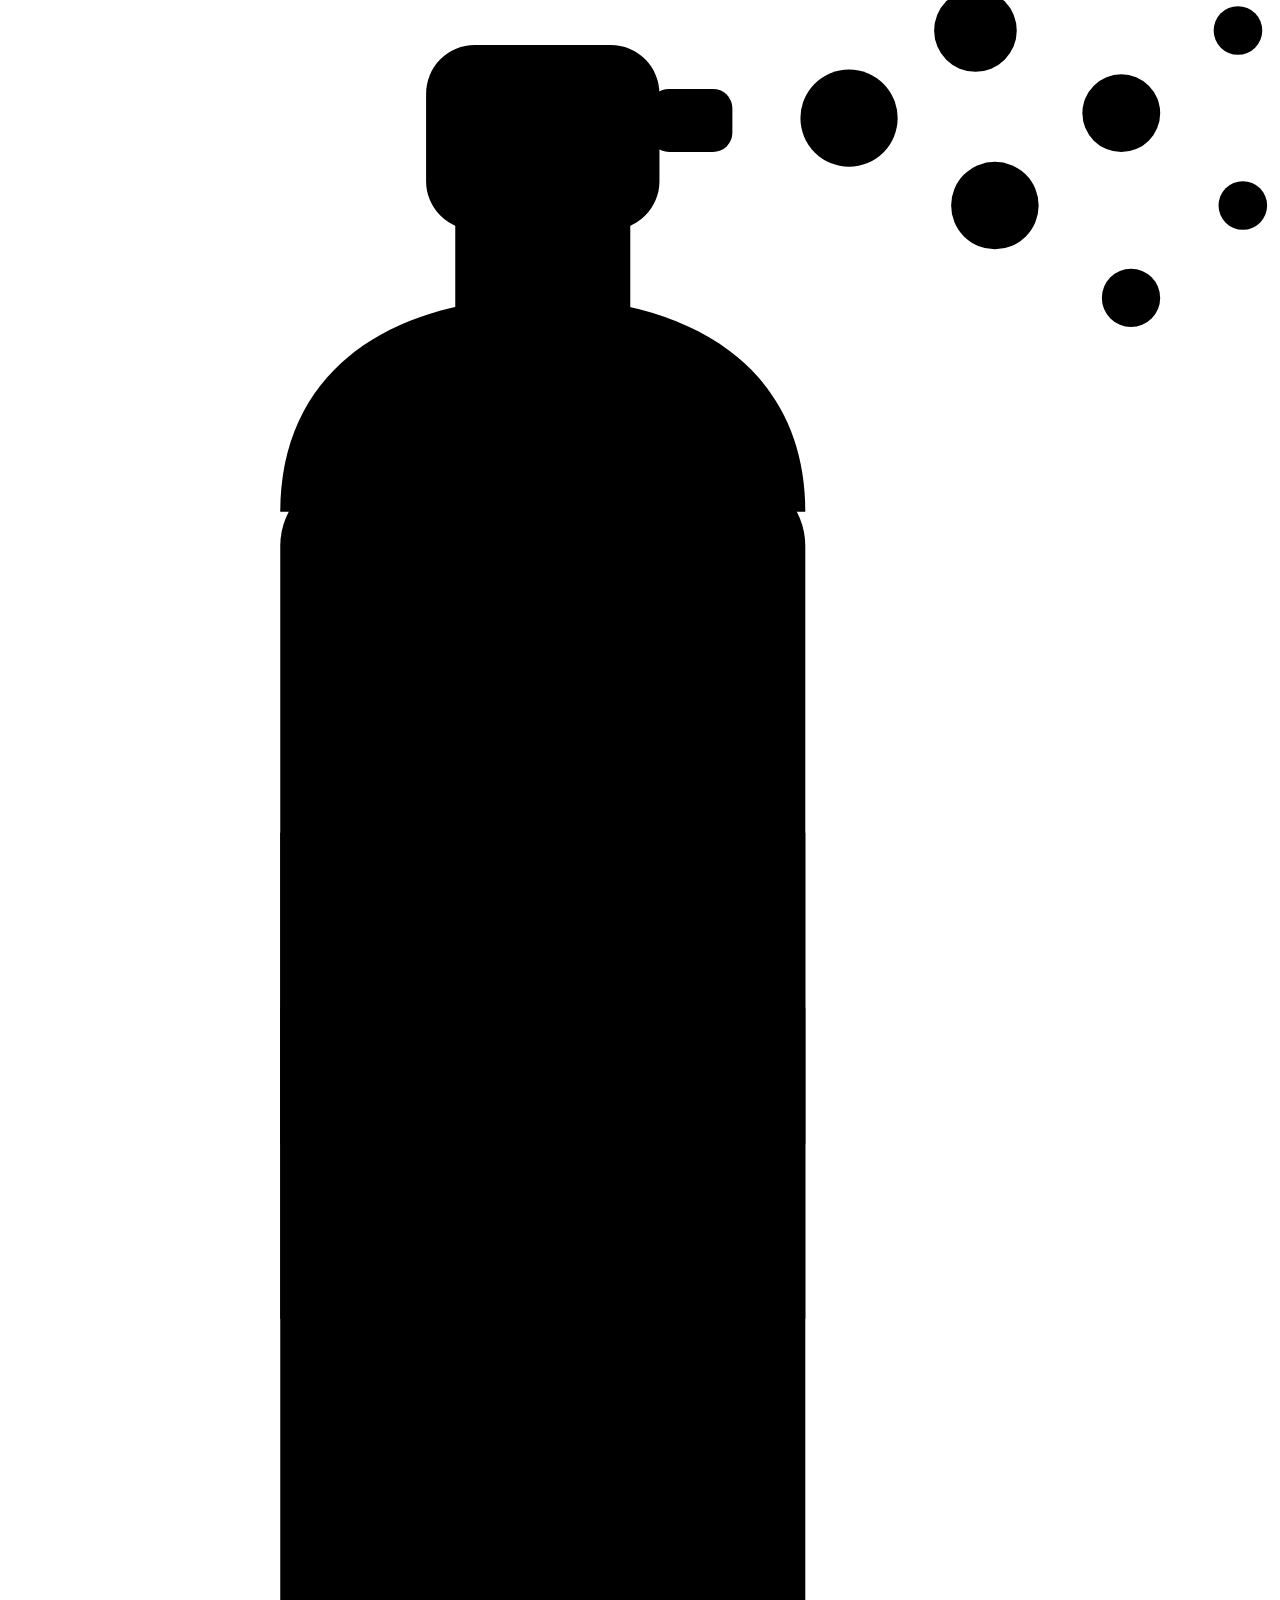
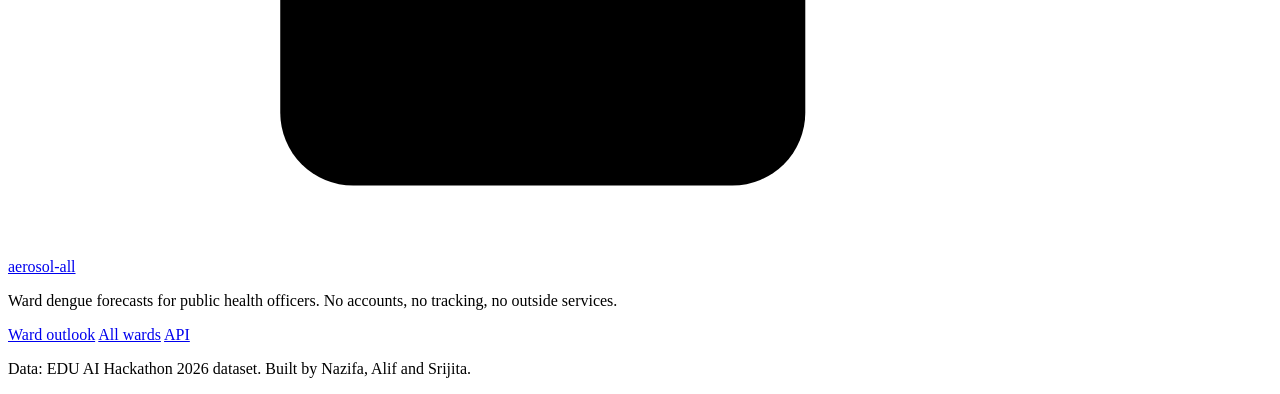
==== commit 171cceec: "fix(web): Check a ward says forecasts are week by week and typed weather replaces only that week The" ====
--- a/web/index.html
+++ b/web/index.html
@@ -62,7 +62,7 @@
 
   <section class="check" id="check" aria-labelledby="check-h">
     <h2 class="display" id="check-h" data-i18n="landing.check_title">Check a ward</h2>
-    <p class="acc-sub" data-i18n="landing.check_sub">Pick a ward and a week. Leave the weather empty to use what was recorded, or type that week's weather to see what changes.</p>
+    <p class="acc-sub" data-i18n="landing.check_sub">Pick a ward and a week (forecasts are week by week). Leave the weather empty to use what was recorded, or type that week's weather: it replaces only that week, and the model still reads the 8 weeks of rain before it.</p>
     <div class="check-grid">
       <form class="card check-form" id="check-form" novalidate></form>
       <div class="card check-out" id="check-out" aria-live="polite"></div>
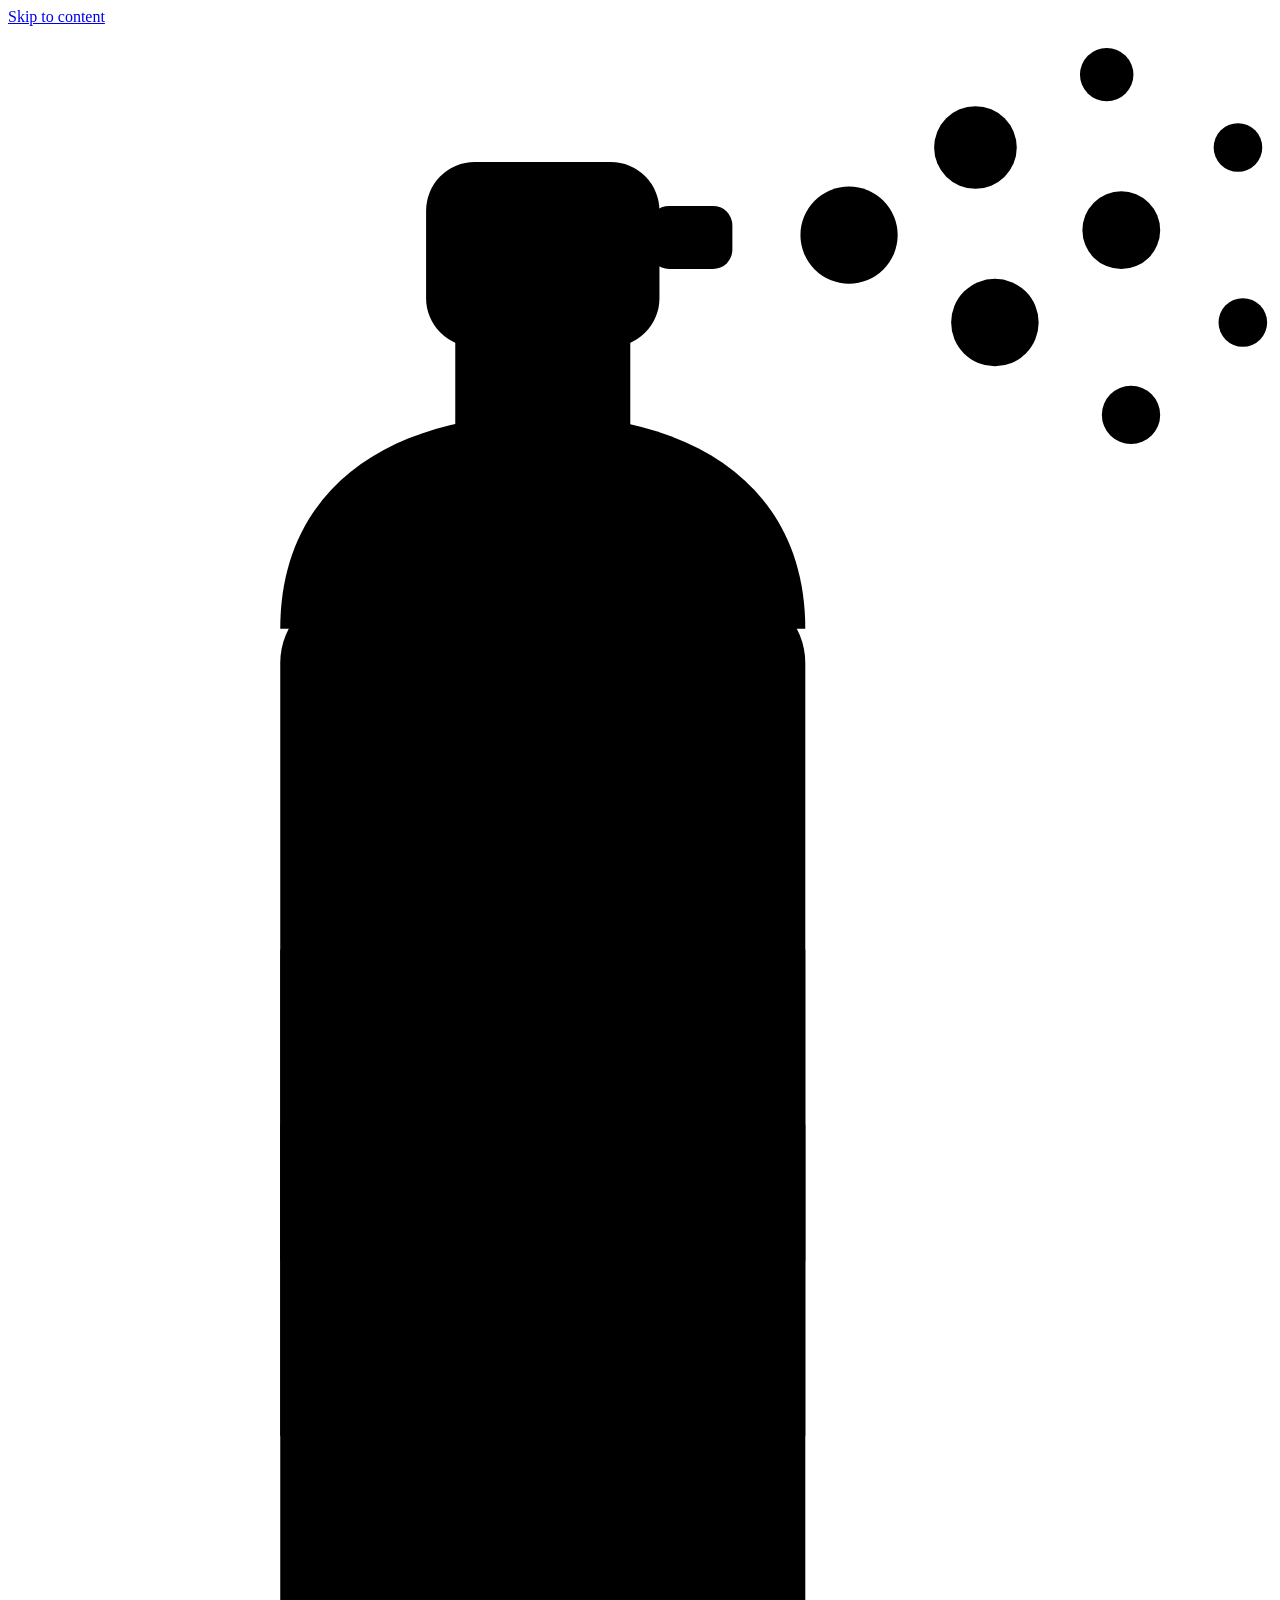
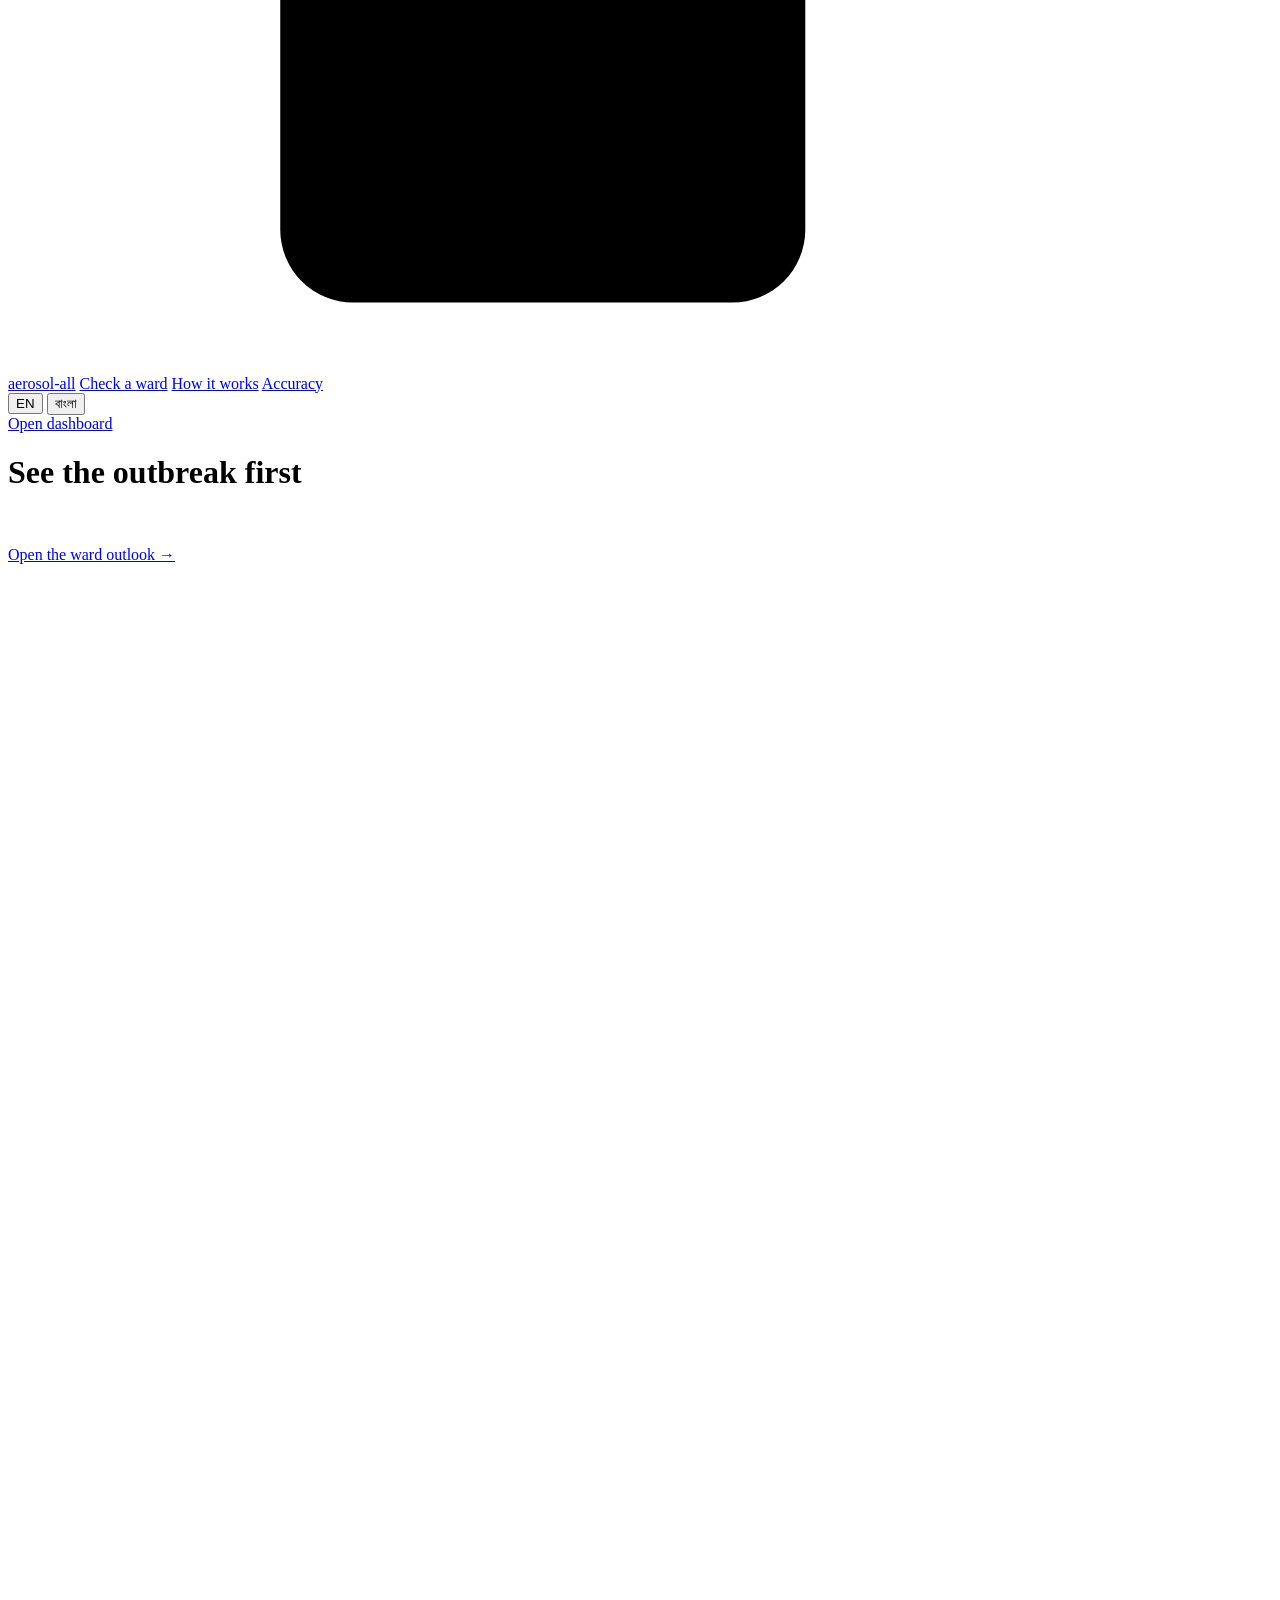
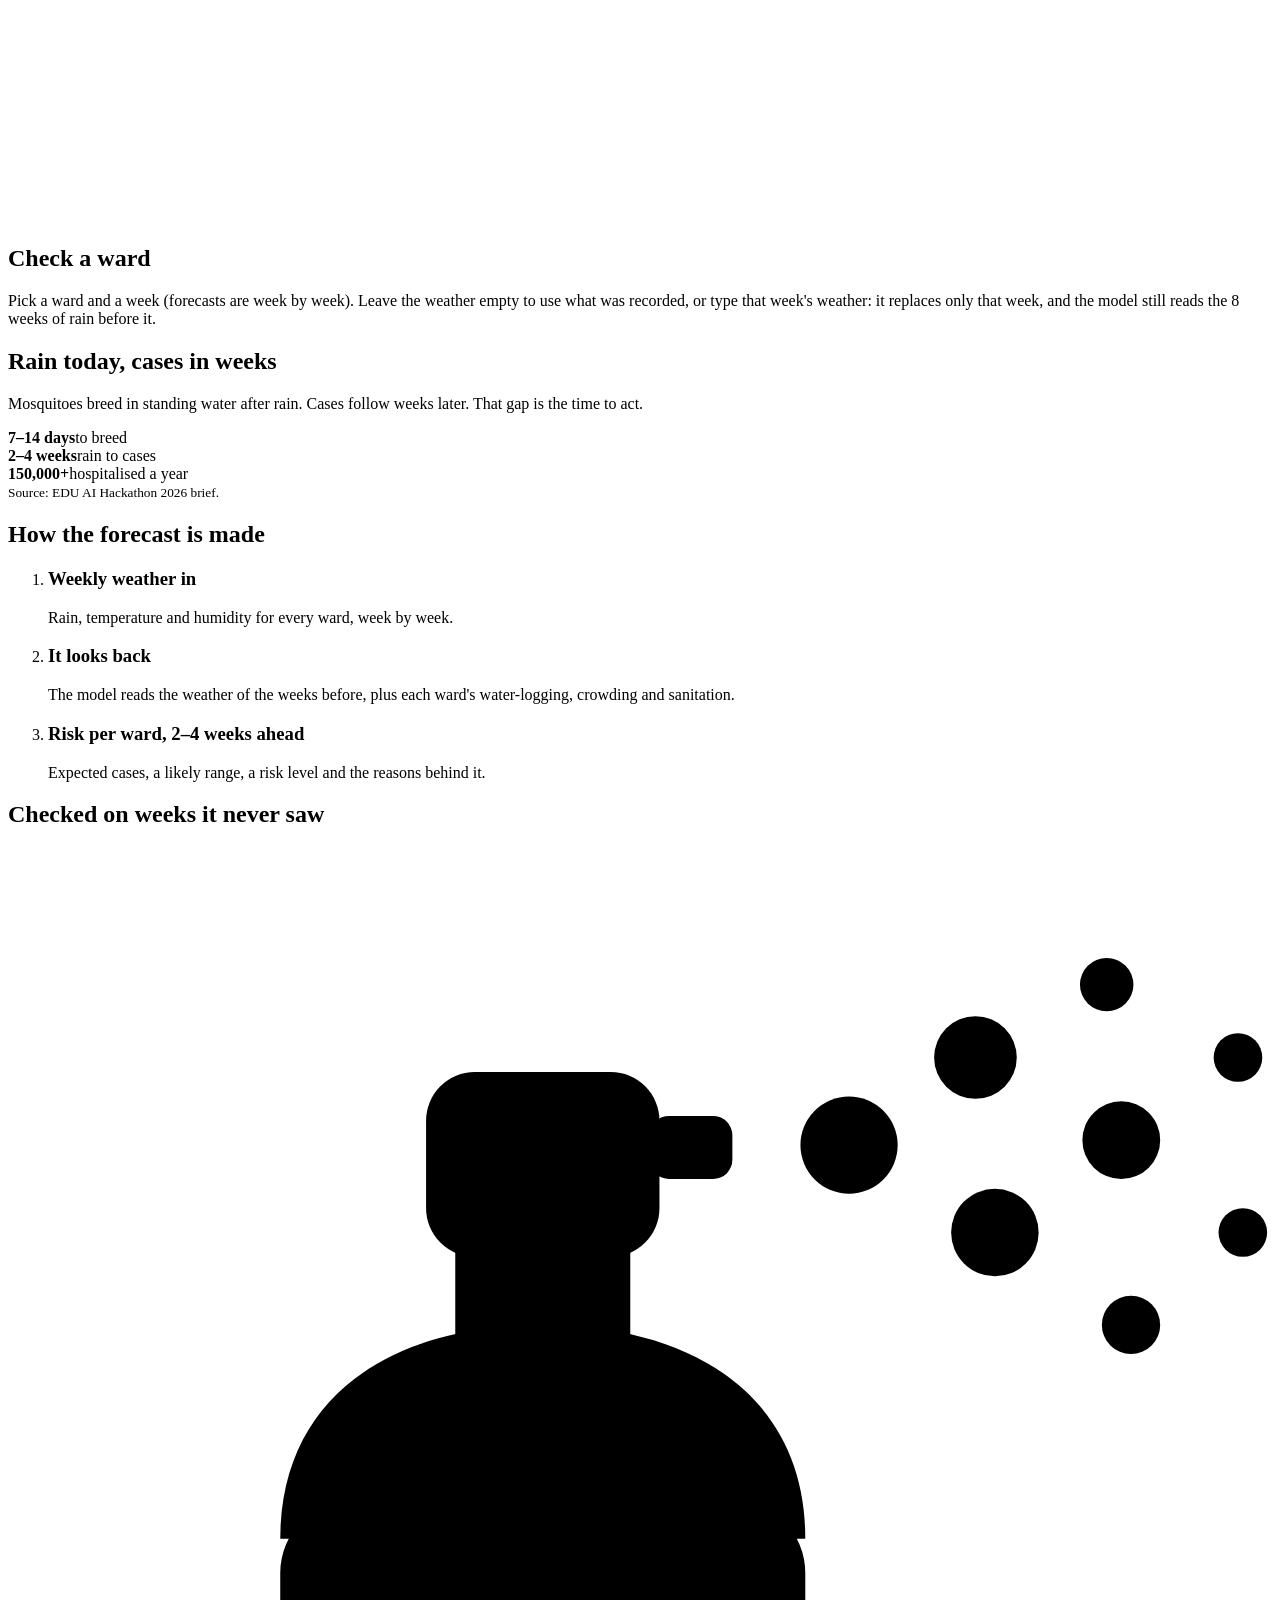
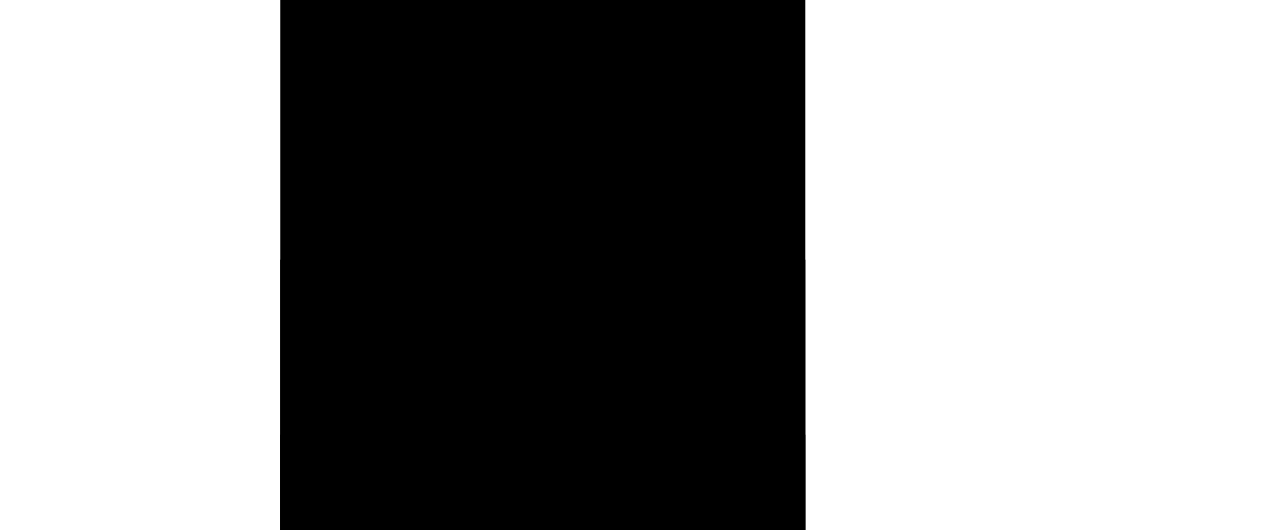
==== commit fc7caec2: "feat(web): light falling rain over the landing illustration Inline SVG pattern of slanted streaks in" ====
--- a/web/index.html
+++ b/web/index.html
@@ -50,6 +50,7 @@
            sizes="(max-width: 1300px) 94vw, 1240px" width="1774" height="887"
            data-i18n-attr="alt:landing.hero_alt"
            alt="A rainy Dhaka street: water collects in a tyre, a bucket and puddles beside a parked rickshaw.">
+      <svg class="rainfx" aria-hidden="true" focusable="false"><defs><pattern id="rain-p" width="72" height="96" patternUnits="userSpaceOnUse"><path d="M10 4l-2.4 13M34 40l-1.8 10M56 12l-2.6 15M20 62l-1.8 10M48 70l-2.4 13M66 46l-1.6 9M4 86l-1.6 8"/></pattern></defs><g class="fall"><rect x="0" y="-96" width="100%" height="140%" fill="url(#rain-p)"/></g></svg>
       <div class="chips" id="chips">
         <div class="chip c1"><div class="k skel">&nbsp;</div><div class="v skel">&nbsp;</div><div class="s skel">&nbsp;</div></div>
         <div class="chip c2"><div class="k skel">&nbsp;</div><div class="v skel">&nbsp;</div><div class="s skel">&nbsp;</div></div>
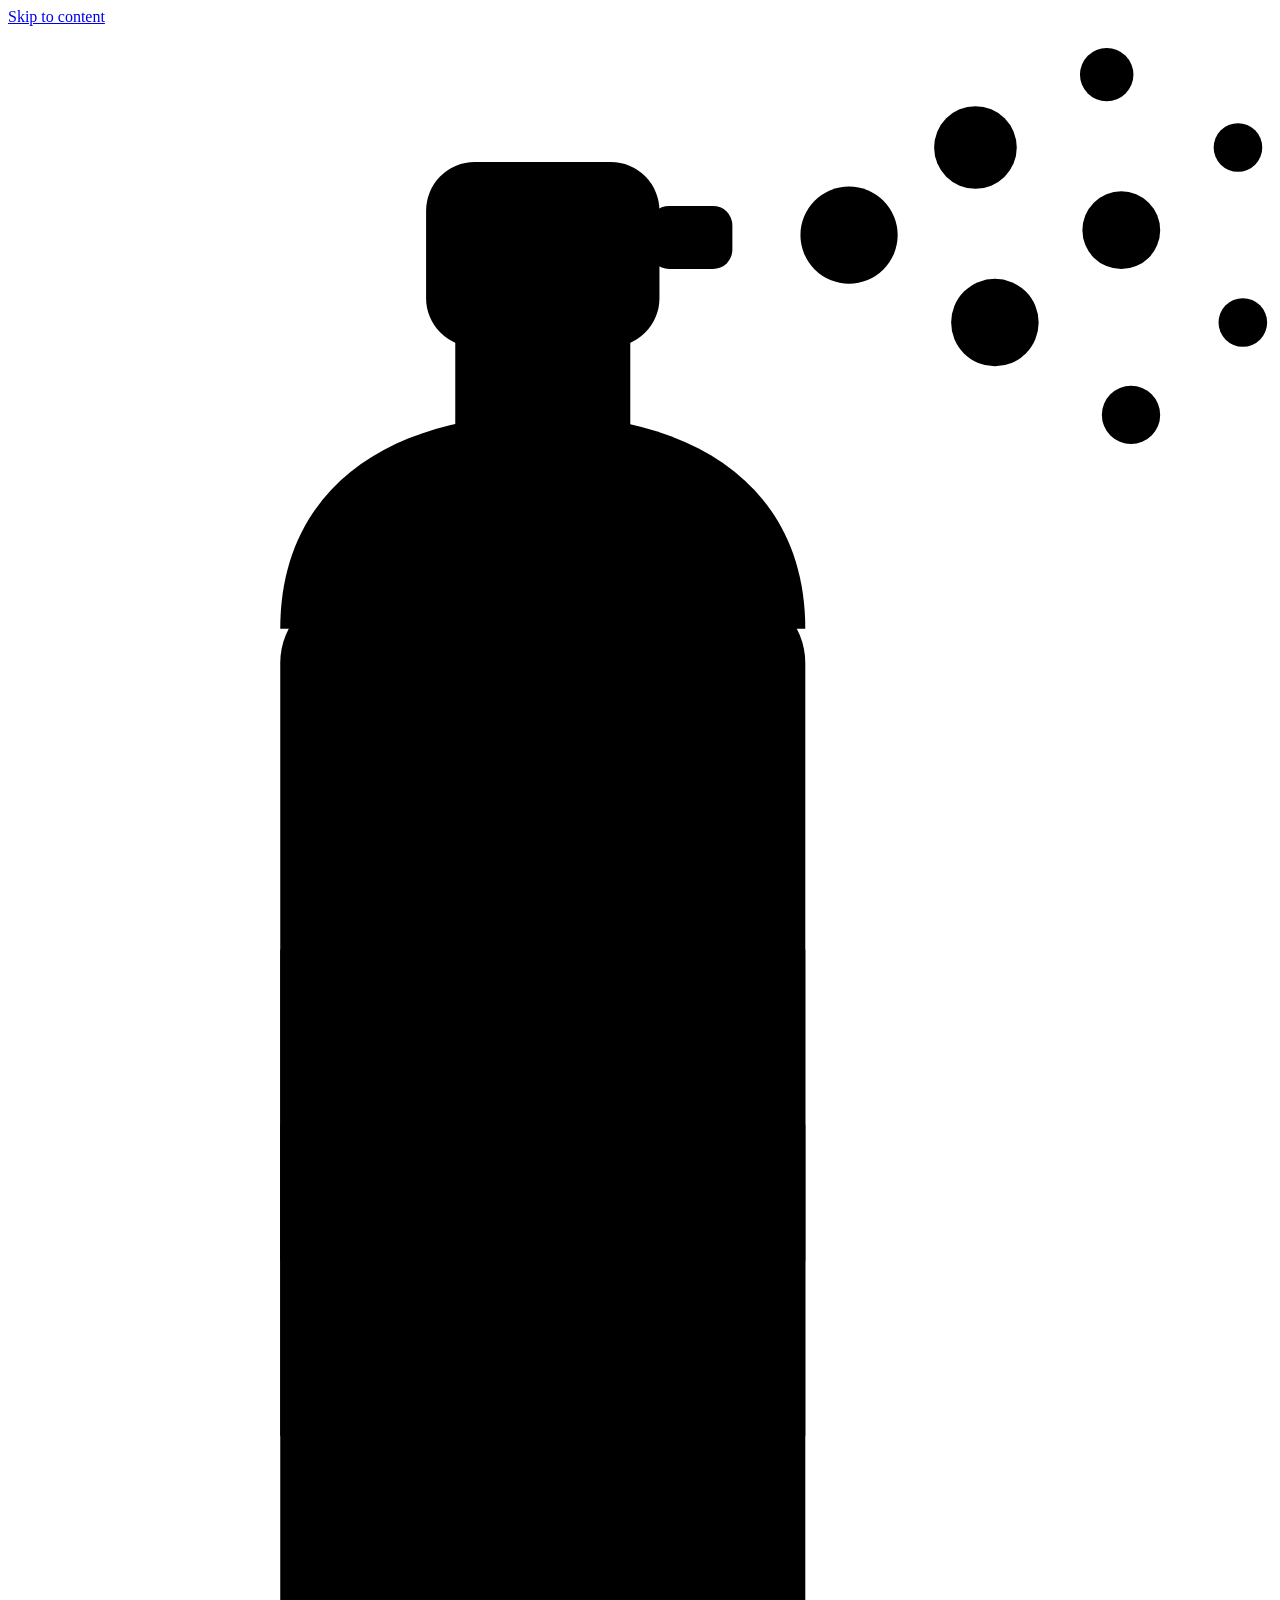
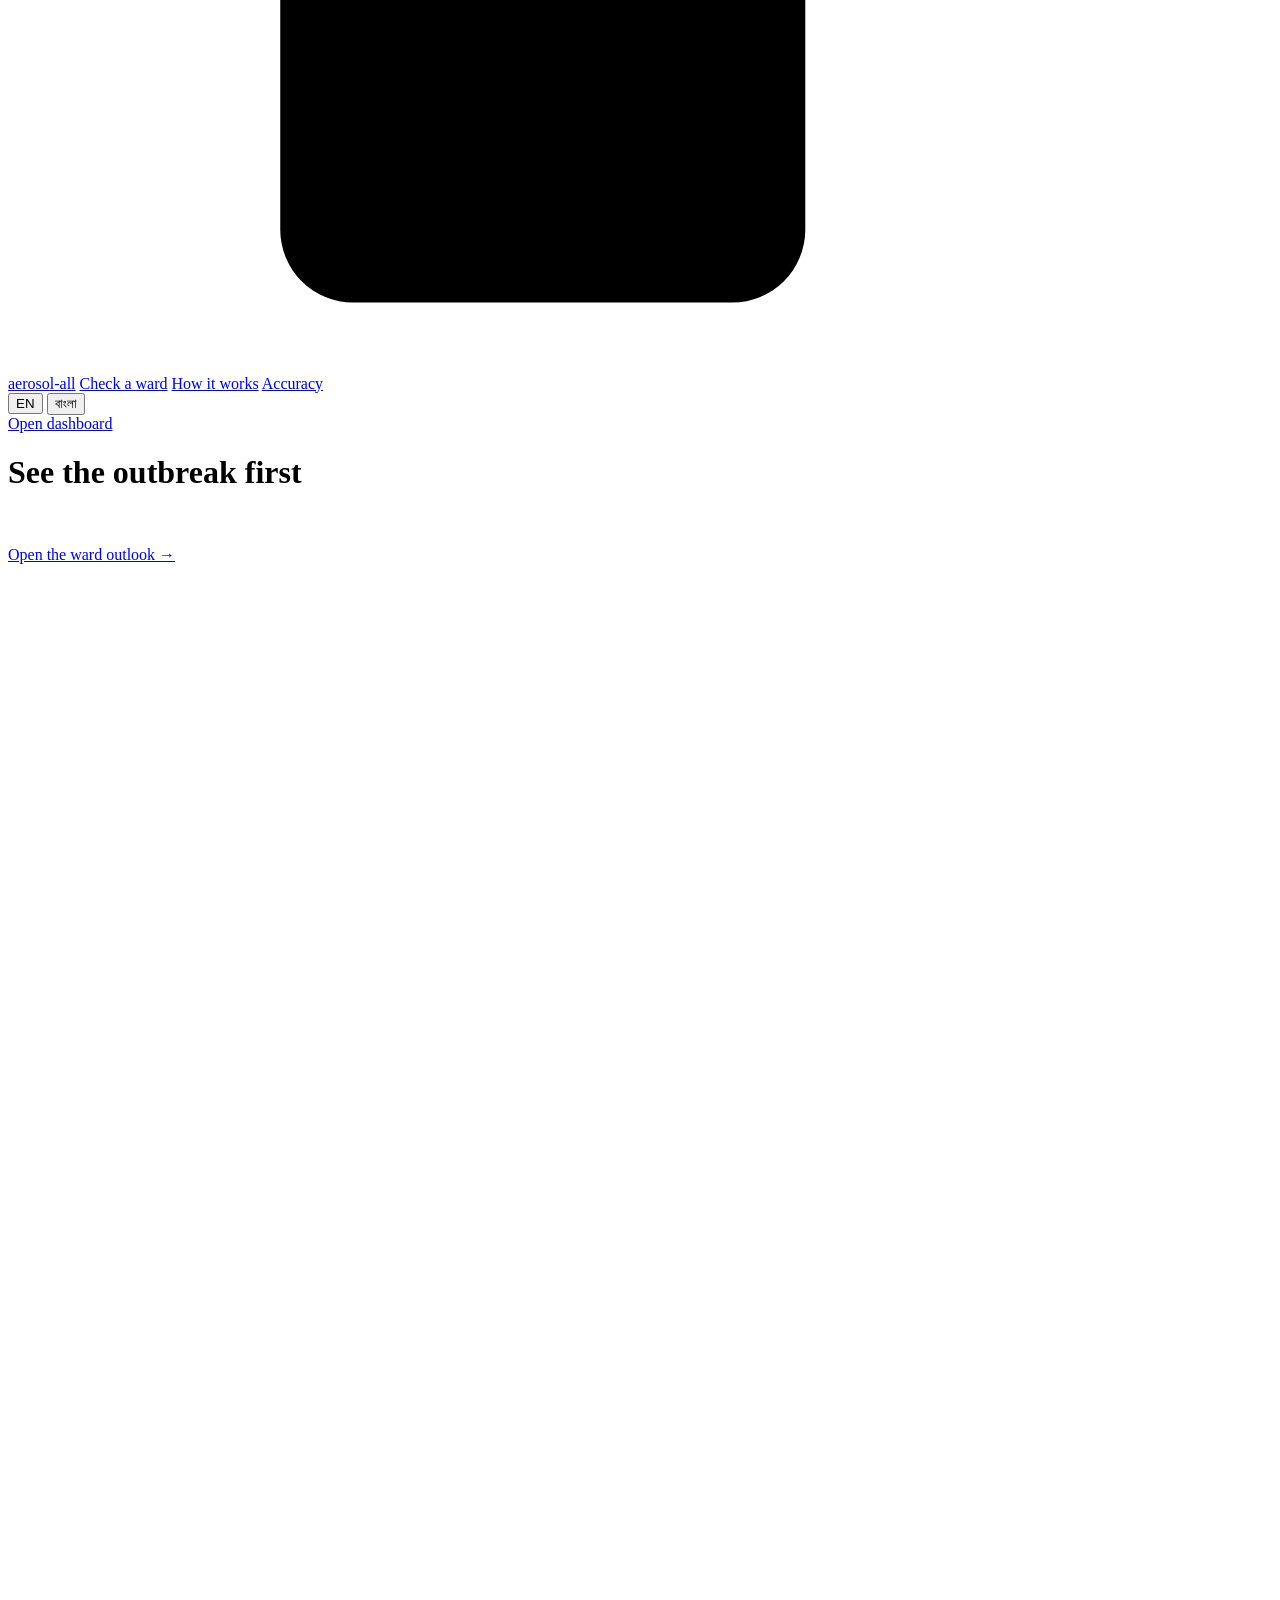
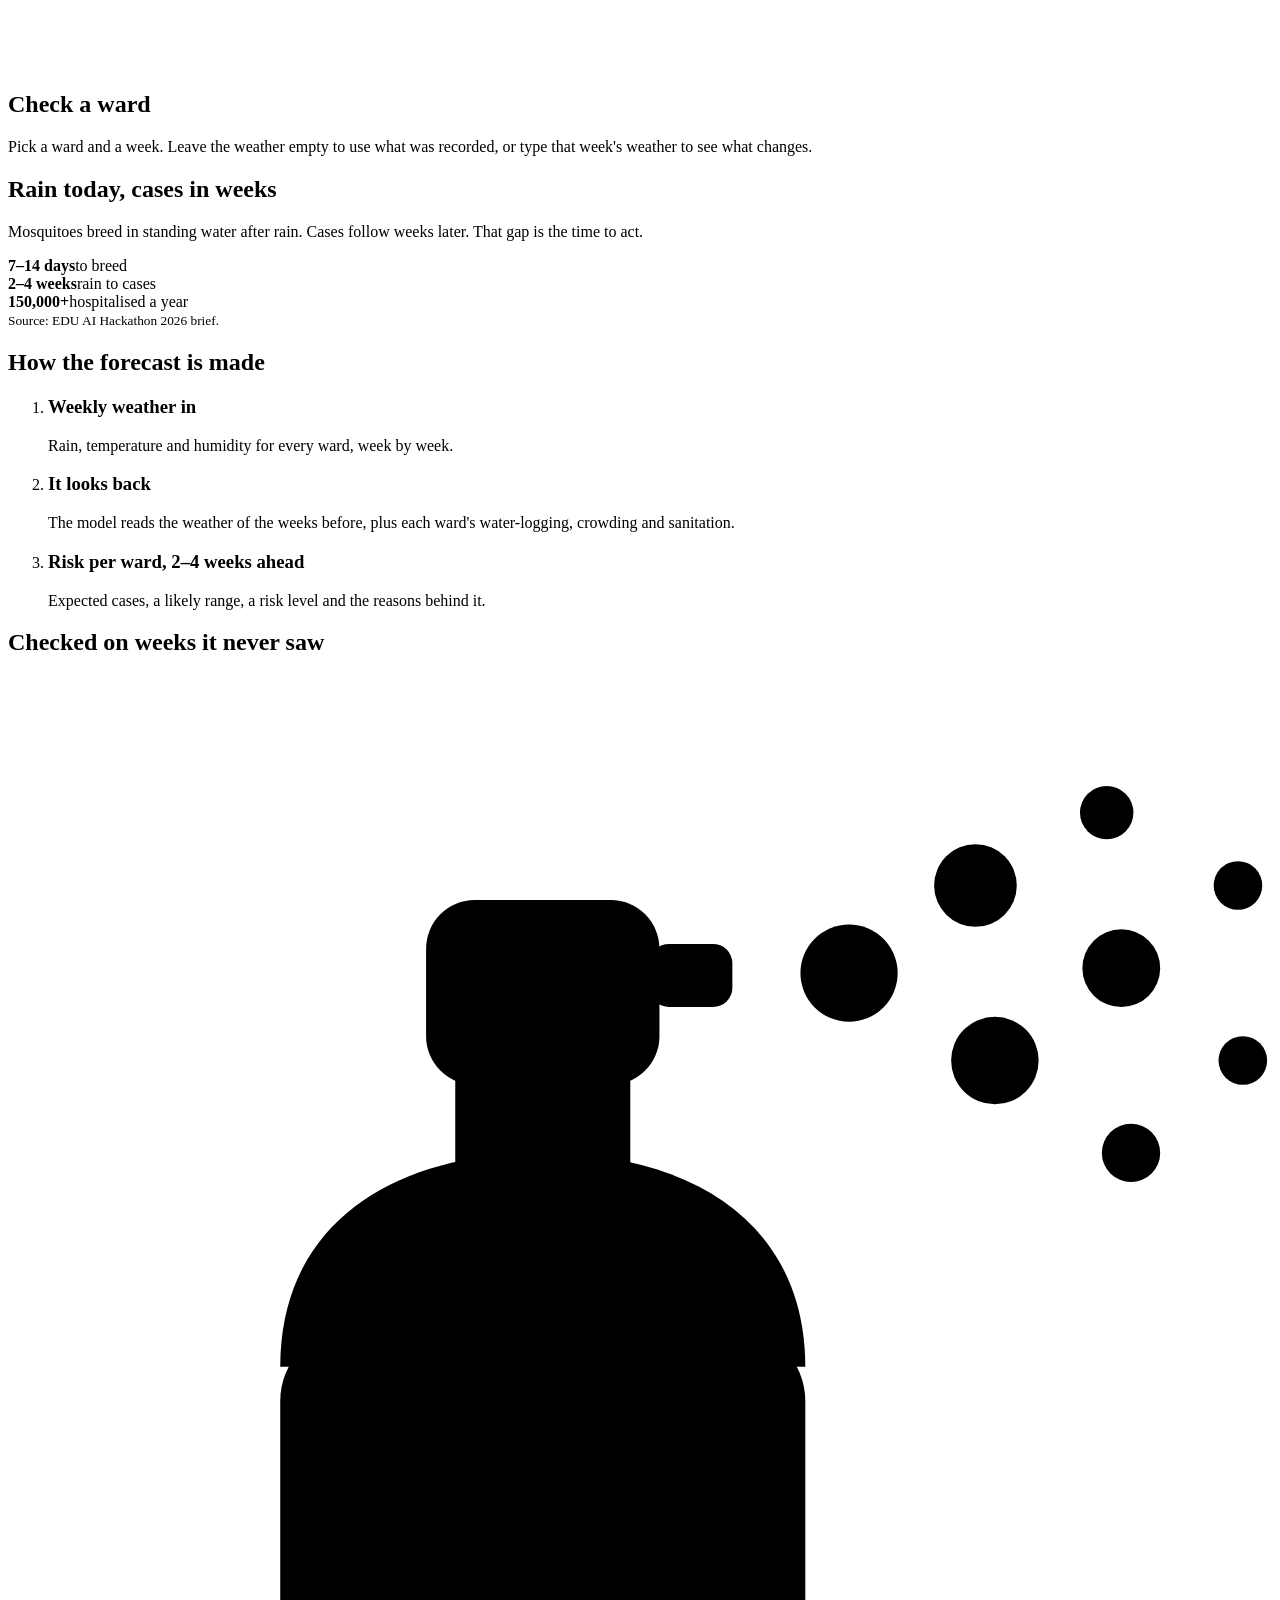
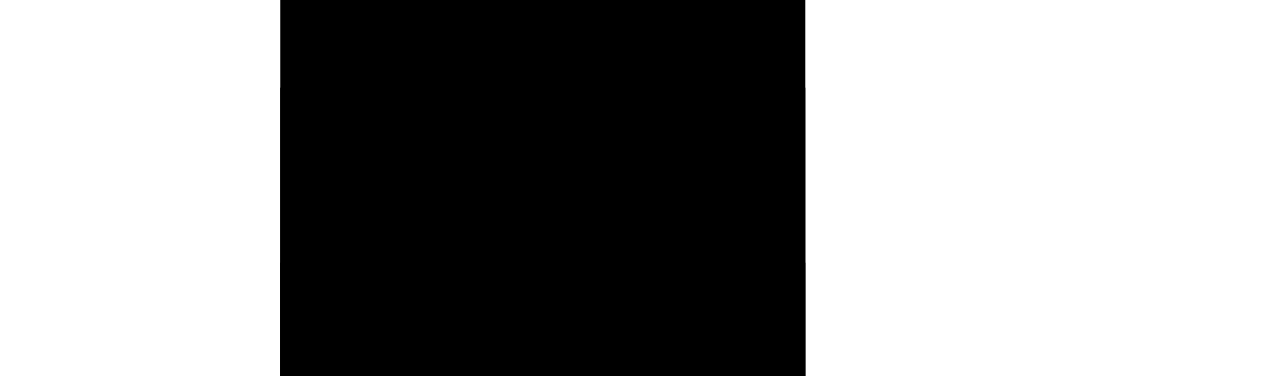
==== commit 018eb6ef: "feat(web): mosquito next to the aerosol can in the brand mark Ink-coloured silhouette (transparent P" ====
--- a/web/index.html
+++ b/web/index.html
@@ -21,7 +21,7 @@
 <body class="landing">
 <a class="skip" href="#main" data-i18n="app.skip">Skip to content</a>
 <nav class="nav" data-i18n-attr="aria-label:landing.nav_label">
-  <a class="brand" href="/"><svg class="mark" viewBox="0 0 26 40" aria-hidden="true" focusable="false"><rect x="8.6" y="2.8" width="4.8" height="3.8" rx="1"/><rect x="13.2" y="3.7" width="1.7" height="1.3" rx=".4"/><rect x="9.2" y="6.4" width="3.6" height="2"/><path d="M5.6 12.4C5.6 9.4 8 8 11 8s5.4 1.4 5.4 4.4Z"/><rect x="5.6" y="11.6" width="10.8" height="27" rx="1.5"/><rect class="lbl" x="5.6" y="19" width="10.8" height="10"/><rect x="5.6" y="22.6" width="10.8" height="2.8"/><g class="mist"><circle cx="17.3" cy="4.3" r="1"/><circle cx="19.9" cy="2.5" r=".85"/><circle cx="20.3" cy="6.1" r=".9"/><circle cx="22.9" cy="4.2" r=".8"/><circle cx="22.6" cy="1" r=".55"/><circle cx="23.1" cy="8" r=".6"/><circle cx="25.3" cy="2.5" r=".5"/><circle cx="25.4" cy="6.1" r=".5"/></g></svg><span data-i18n="app.name">aerosol-all</span></a>
+  <a class="brand" href="/"><svg class="mark" viewBox="0 0 26 40" aria-hidden="true" focusable="false"><rect x="8.6" y="2.8" width="4.8" height="3.8" rx="1"/><rect x="13.2" y="3.7" width="1.7" height="1.3" rx=".4"/><rect x="9.2" y="6.4" width="3.6" height="2"/><path d="M5.6 12.4C5.6 9.4 8 8 11 8s5.4 1.4 5.4 4.4Z"/><rect x="5.6" y="11.6" width="10.8" height="27" rx="1.5"/><rect class="lbl" x="5.6" y="19" width="10.8" height="10"/><rect x="5.6" y="22.6" width="10.8" height="2.8"/><g class="mist"><circle cx="17.3" cy="4.3" r="1"/><circle cx="19.9" cy="2.5" r=".85"/><circle cx="20.3" cy="6.1" r=".9"/><circle cx="22.9" cy="4.2" r=".8"/><circle cx="22.6" cy="1" r=".55"/><circle cx="23.1" cy="8" r=".6"/><circle cx="25.3" cy="2.5" r=".5"/><circle cx="25.4" cy="6.1" r=".5"/></g></svg><span class="bug" aria-hidden="true"></span><span data-i18n="app.name">aerosol-all</span></a>
   <span class="links">
     <a href="#check" data-i18n="landing.nav_check">Check a ward</a>
     <a href="#how" data-i18n="landing.nav_how">How it works</a>
@@ -50,7 +50,6 @@
            sizes="(max-width: 1300px) 94vw, 1240px" width="1774" height="887"
            data-i18n-attr="alt:landing.hero_alt"
            alt="A rainy Dhaka street: water collects in a tyre, a bucket and puddles beside a parked rickshaw.">
-      <svg class="rainfx" aria-hidden="true" focusable="false"><defs><pattern id="rain-p" width="72" height="96" patternUnits="userSpaceOnUse"><path d="M10 4l-2.4 13M34 40l-1.8 10M56 12l-2.6 15M20 62l-1.8 10M48 70l-2.4 13M66 46l-1.6 9M4 86l-1.6 8"/></pattern></defs><g class="fall"><rect x="0" y="-96" width="100%" height="140%" fill="url(#rain-p)"/></g></svg>
       <div class="chips" id="chips">
         <div class="chip c1"><div class="k skel">&nbsp;</div><div class="v skel">&nbsp;</div><div class="s skel">&nbsp;</div></div>
         <div class="chip c2"><div class="k skel">&nbsp;</div><div class="v skel">&nbsp;</div><div class="s skel">&nbsp;</div></div>
@@ -63,7 +62,7 @@
 
   <section class="check" id="check" aria-labelledby="check-h">
     <h2 class="display" id="check-h" data-i18n="landing.check_title">Check a ward</h2>
-    <p class="acc-sub" data-i18n="landing.check_sub">Pick a ward and a week (forecasts are week by week). Leave the weather empty to use what was recorded, or type that week's weather: it replaces only that week, and the model still reads the 8 weeks of rain before it.</p>
+    <p class="acc-sub" data-i18n="landing.check_sub">Pick a ward and a week. Leave the weather empty to use what was recorded, or type that week's weather to see what changes.</p>
     <div class="check-grid">
       <form class="card check-form" id="check-form" novalidate></form>
       <div class="card check-out" id="check-out" aria-live="polite"></div>
@@ -103,7 +102,7 @@
 
 <footer class="foot-site">
   <div>
-    <a class="brand" href="/"><svg class="mark" viewBox="0 0 26 40" aria-hidden="true" focusable="false"><rect x="8.6" y="2.8" width="4.8" height="3.8" rx="1"/><rect x="13.2" y="3.7" width="1.7" height="1.3" rx=".4"/><rect x="9.2" y="6.4" width="3.6" height="2"/><path d="M5.6 12.4C5.6 9.4 8 8 11 8s5.4 1.4 5.4 4.4Z"/><rect x="5.6" y="11.6" width="10.8" height="27" rx="1.5"/><rect class="lbl" x="5.6" y="19" width="10.8" height="10"/><rect x="5.6" y="22.6" width="10.8" height="2.8"/><g class="mist"><circle cx="17.3" cy="4.3" r="1"/><circle cx="19.9" cy="2.5" r=".85"/><circle cx="20.3" cy="6.1" r=".9"/><circle cx="22.9" cy="4.2" r=".8"/><circle cx="22.6" cy="1" r=".55"/><circle cx="23.1" cy="8" r=".6"/><circle cx="25.3" cy="2.5" r=".5"/><circle cx="25.4" cy="6.1" r=".5"/></g></svg><span data-i18n="app.name">aerosol-all</span></a>
+    <a class="brand" href="/"><svg class="mark" viewBox="0 0 26 40" aria-hidden="true" focusable="false"><rect x="8.6" y="2.8" width="4.8" height="3.8" rx="1"/><rect x="13.2" y="3.7" width="1.7" height="1.3" rx=".4"/><rect x="9.2" y="6.4" width="3.6" height="2"/><path d="M5.6 12.4C5.6 9.4 8 8 11 8s5.4 1.4 5.4 4.4Z"/><rect x="5.6" y="11.6" width="10.8" height="27" rx="1.5"/><rect class="lbl" x="5.6" y="19" width="10.8" height="10"/><rect x="5.6" y="22.6" width="10.8" height="2.8"/><g class="mist"><circle cx="17.3" cy="4.3" r="1"/><circle cx="19.9" cy="2.5" r=".85"/><circle cx="20.3" cy="6.1" r=".9"/><circle cx="22.9" cy="4.2" r=".8"/><circle cx="22.6" cy="1" r=".55"/><circle cx="23.1" cy="8" r=".6"/><circle cx="25.3" cy="2.5" r=".5"/><circle cx="25.4" cy="6.1" r=".5"/></g></svg><span class="bug" aria-hidden="true"></span><span data-i18n="app.name">aerosol-all</span></a>
     <p data-i18n="landing.foot_about">Ward dengue forecasts for public health officers. No accounts, no tracking, no outside services.</p>
   </div>
   <nav data-i18n-attr="aria-label:landing.foot_nav">
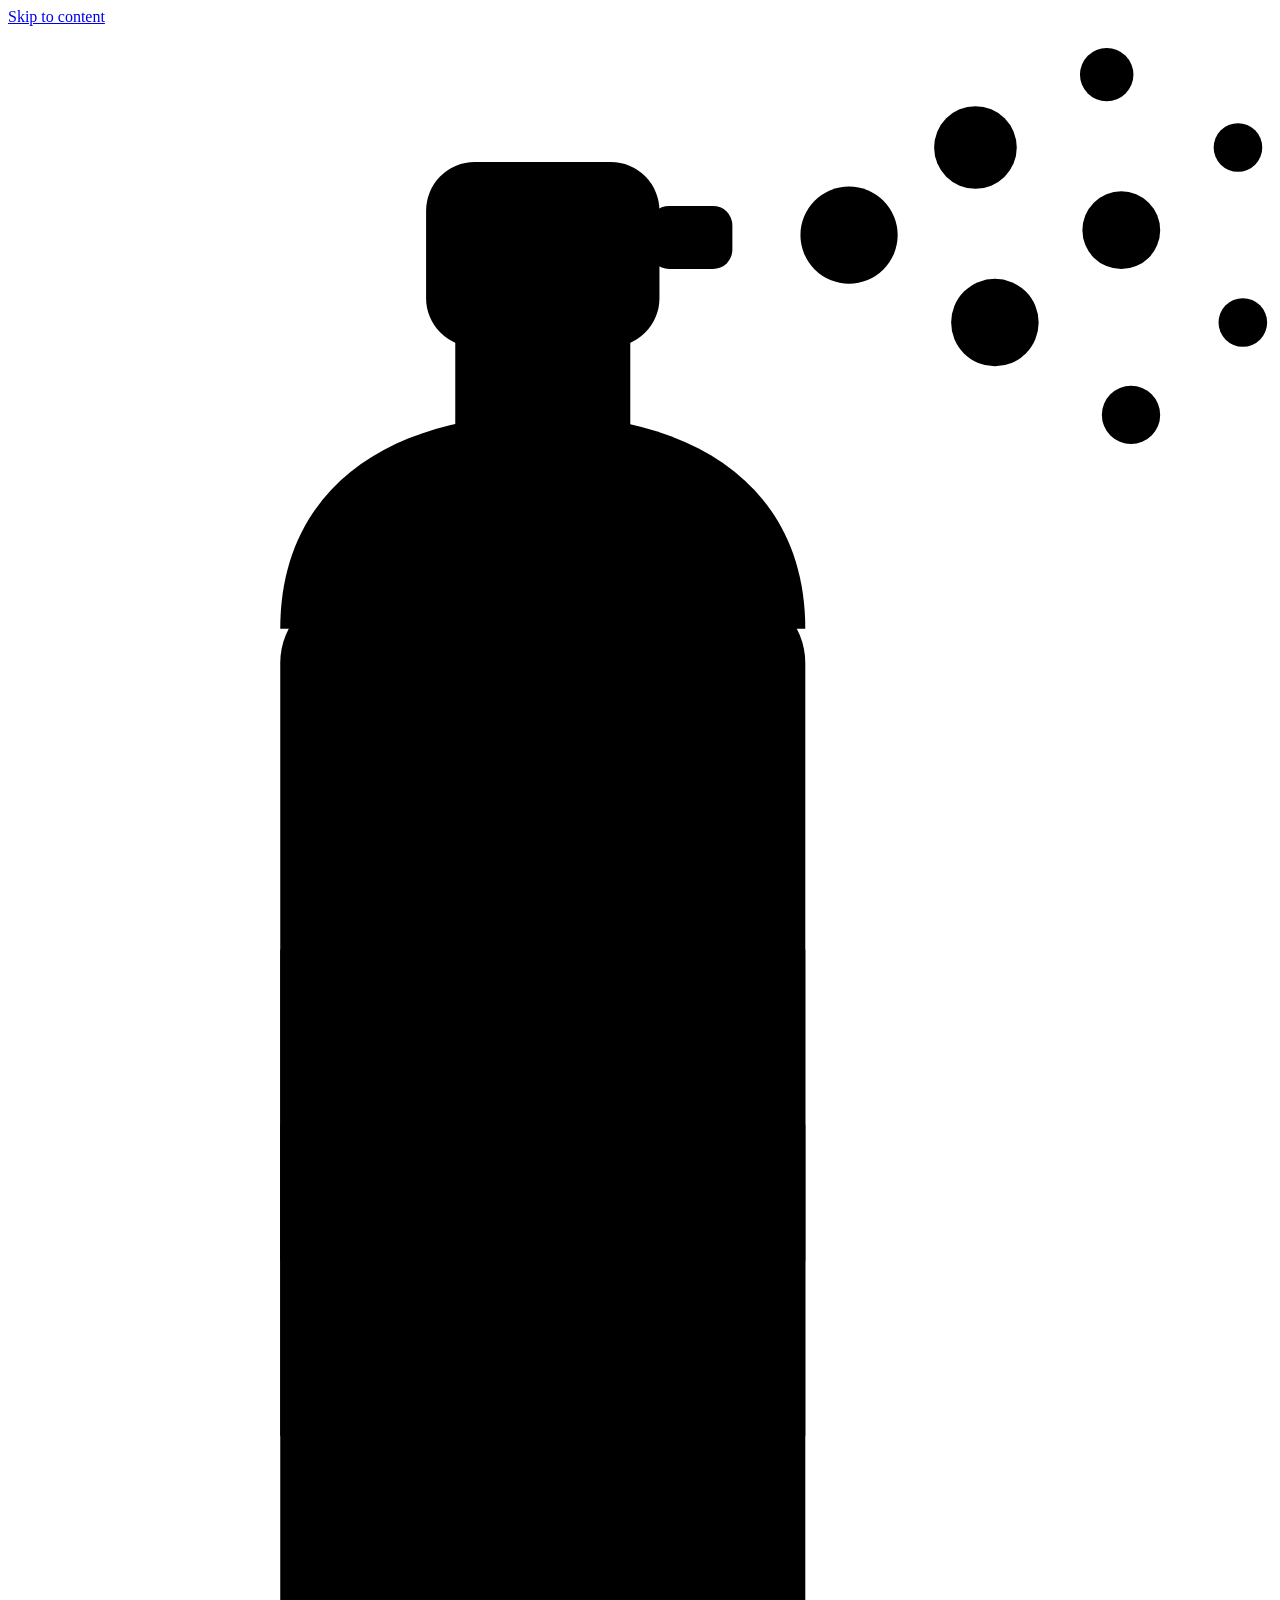
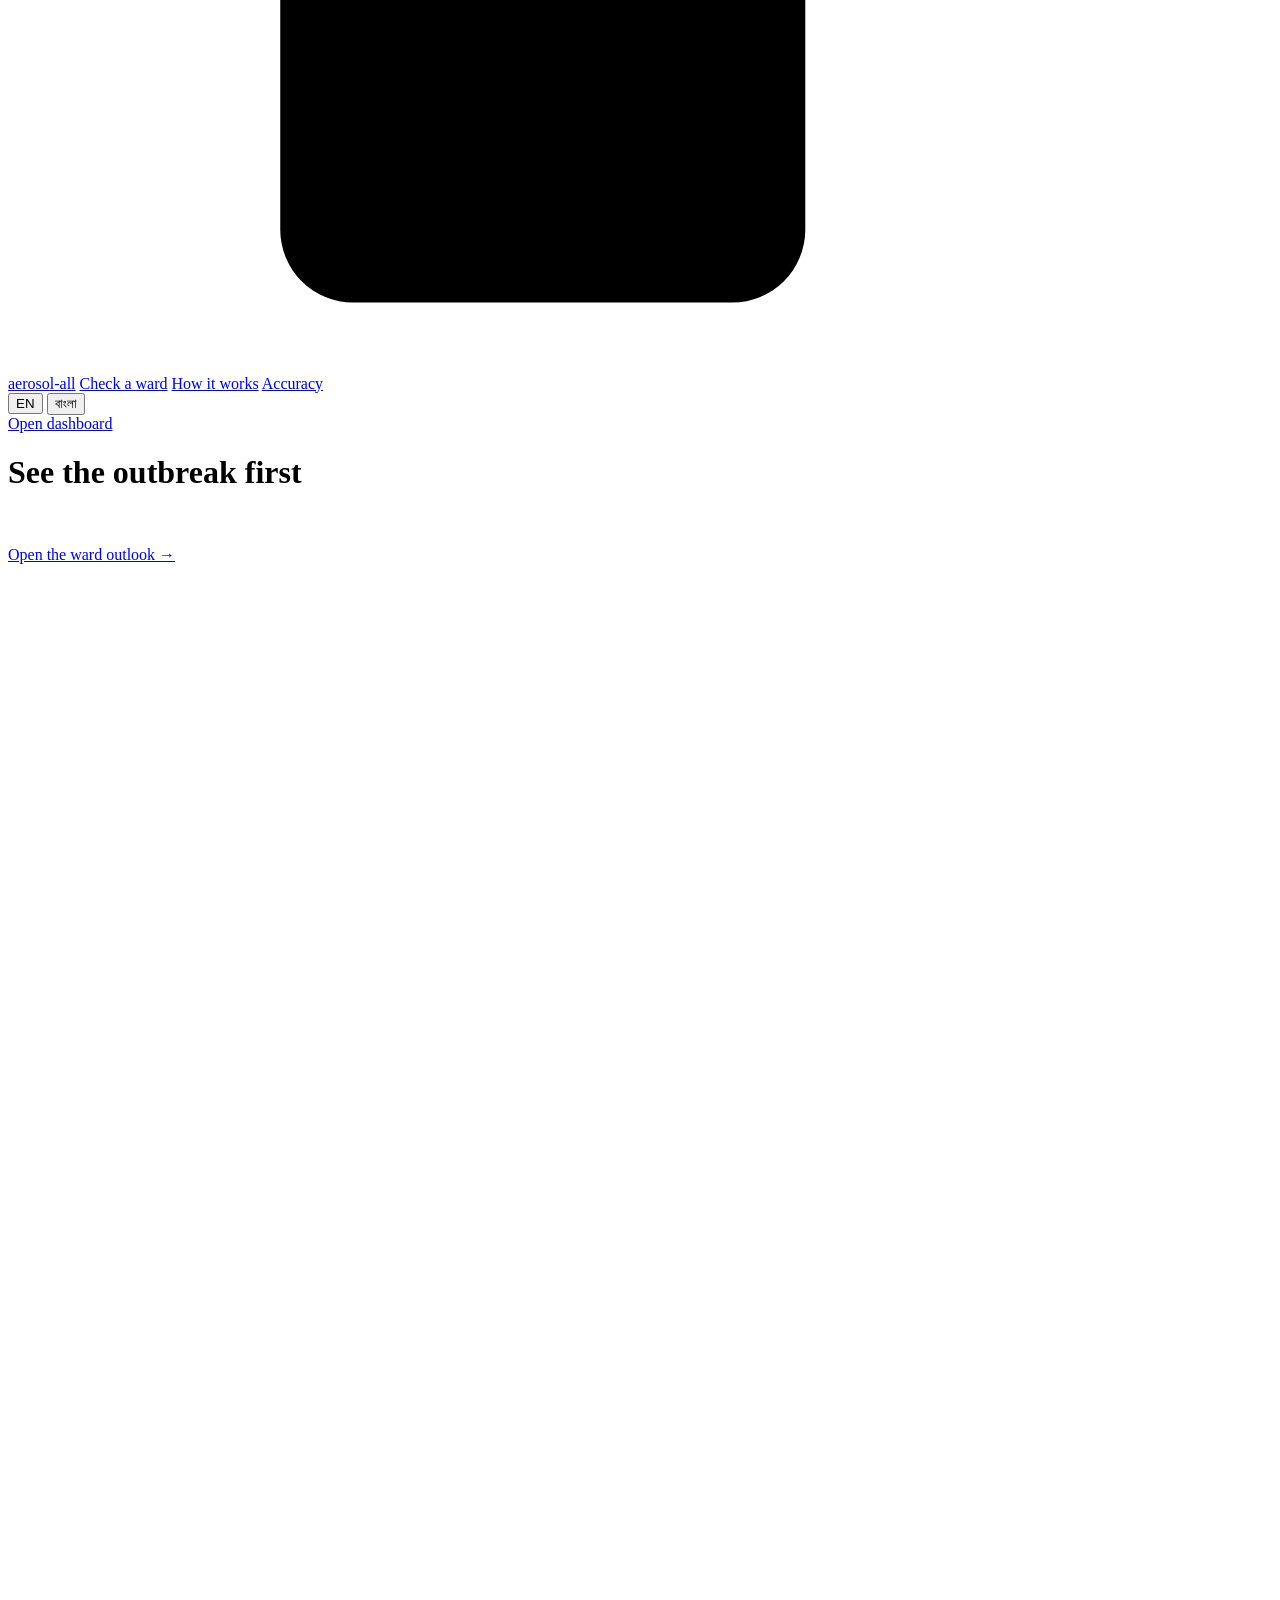
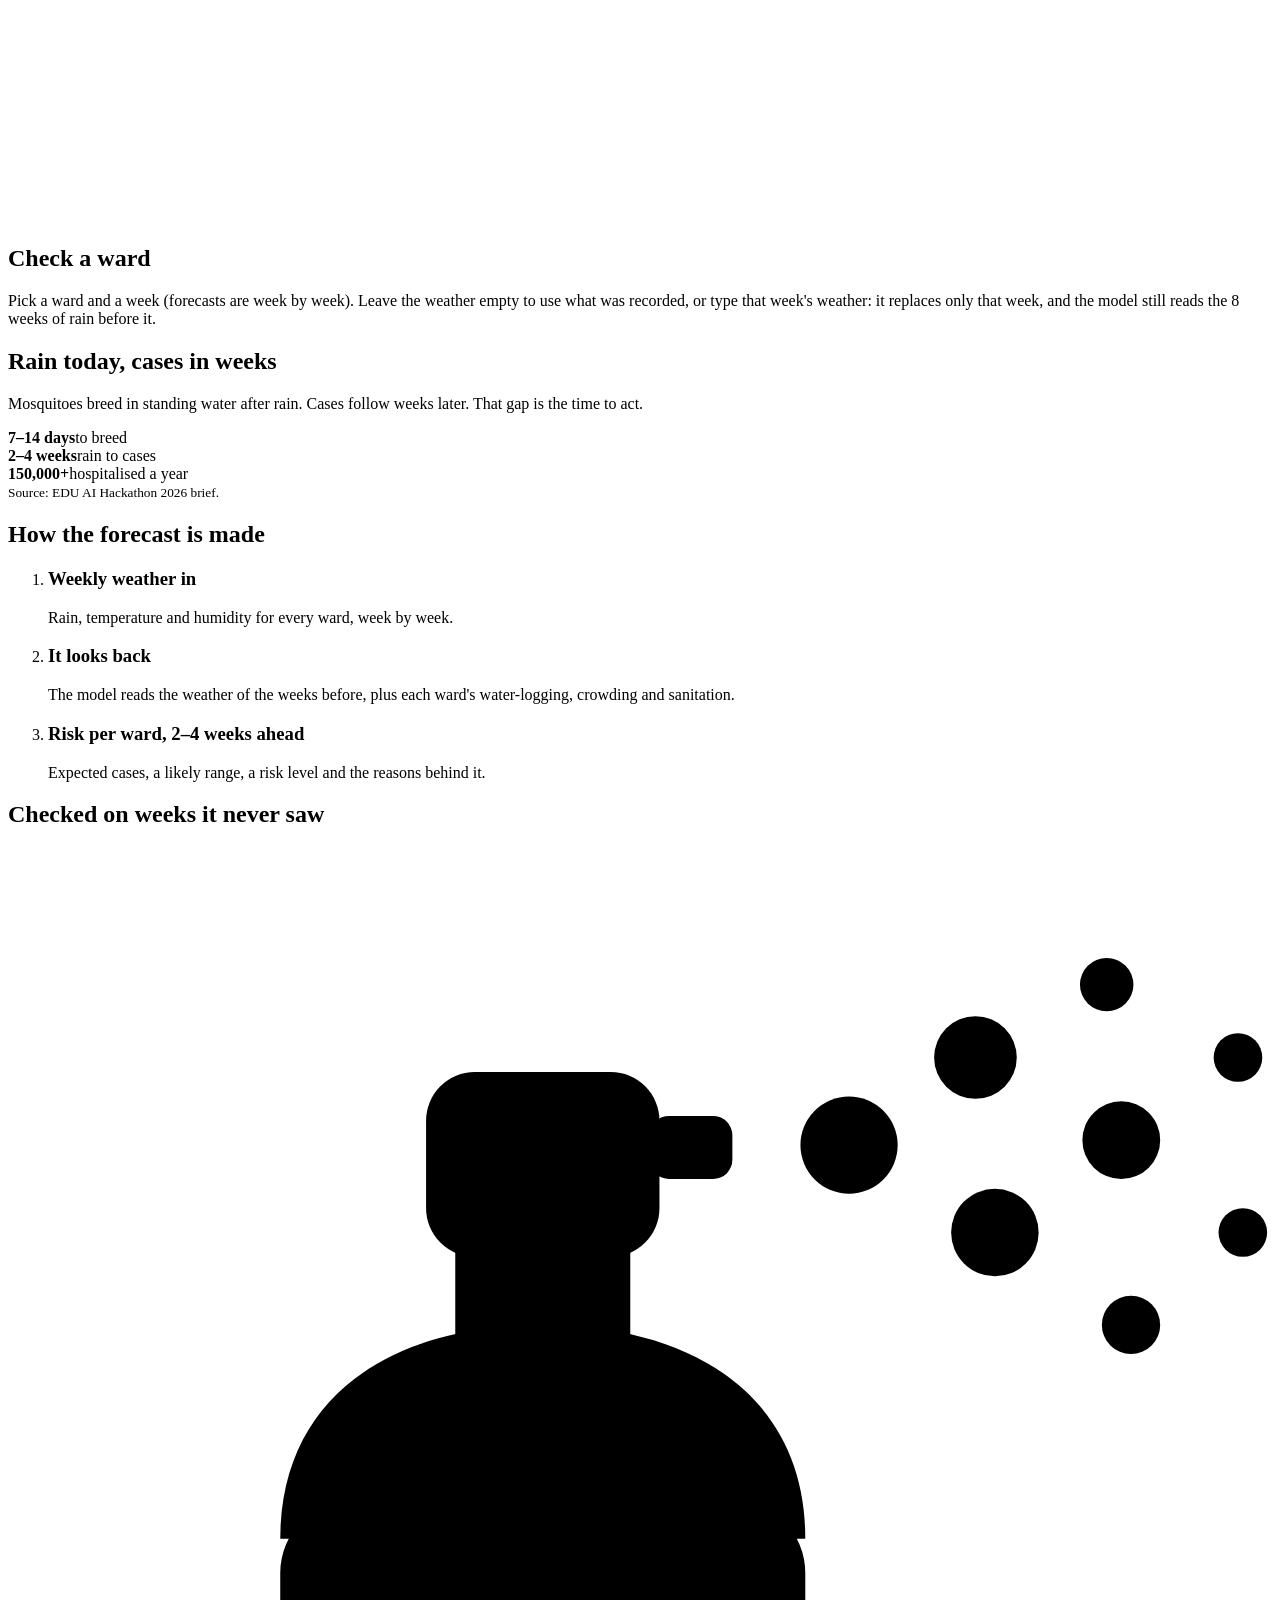
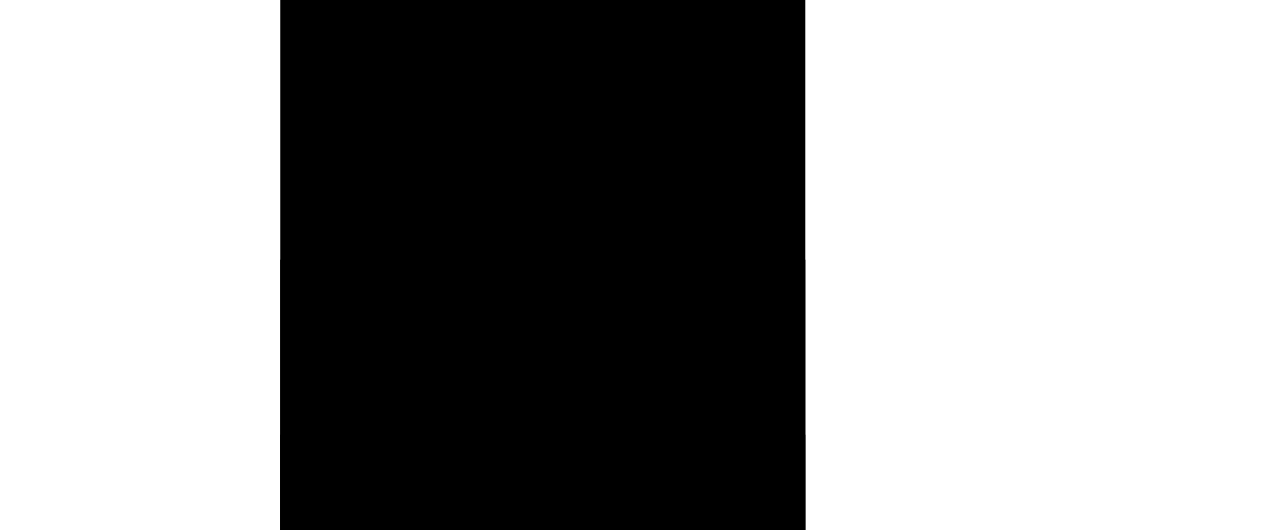
==== commit 9b97b160: "Merge pull request #27 from ameerul-muminin/a/logo-mosquito feat(web): mosquito next to the aerosol " ====
--- a/web/index.html
+++ b/web/index.html
@@ -50,6 +50,7 @@
            sizes="(max-width: 1300px) 94vw, 1240px" width="1774" height="887"
            data-i18n-attr="alt:landing.hero_alt"
            alt="A rainy Dhaka street: water collects in a tyre, a bucket and puddles beside a parked rickshaw.">
+      <svg class="rainfx" aria-hidden="true" focusable="false"><defs><pattern id="rain-p" width="72" height="96" patternUnits="userSpaceOnUse"><path d="M10 4l-2.4 13M34 40l-1.8 10M56 12l-2.6 15M20 62l-1.8 10M48 70l-2.4 13M66 46l-1.6 9M4 86l-1.6 8"/></pattern></defs><g class="fall"><rect x="0" y="-96" width="100%" height="140%" fill="url(#rain-p)"/></g></svg>
       <div class="chips" id="chips">
         <div class="chip c1"><div class="k skel">&nbsp;</div><div class="v skel">&nbsp;</div><div class="s skel">&nbsp;</div></div>
         <div class="chip c2"><div class="k skel">&nbsp;</div><div class="v skel">&nbsp;</div><div class="s skel">&nbsp;</div></div>
@@ -62,7 +63,7 @@
 
   <section class="check" id="check" aria-labelledby="check-h">
     <h2 class="display" id="check-h" data-i18n="landing.check_title">Check a ward</h2>
-    <p class="acc-sub" data-i18n="landing.check_sub">Pick a ward and a week. Leave the weather empty to use what was recorded, or type that week's weather to see what changes.</p>
+    <p class="acc-sub" data-i18n="landing.check_sub">Pick a ward and a week (forecasts are week by week). Leave the weather empty to use what was recorded, or type that week's weather: it replaces only that week, and the model still reads the 8 weeks of rain before it.</p>
     <div class="check-grid">
       <form class="card check-form" id="check-form" novalidate></form>
       <div class="card check-out" id="check-out" aria-live="polite"></div>
